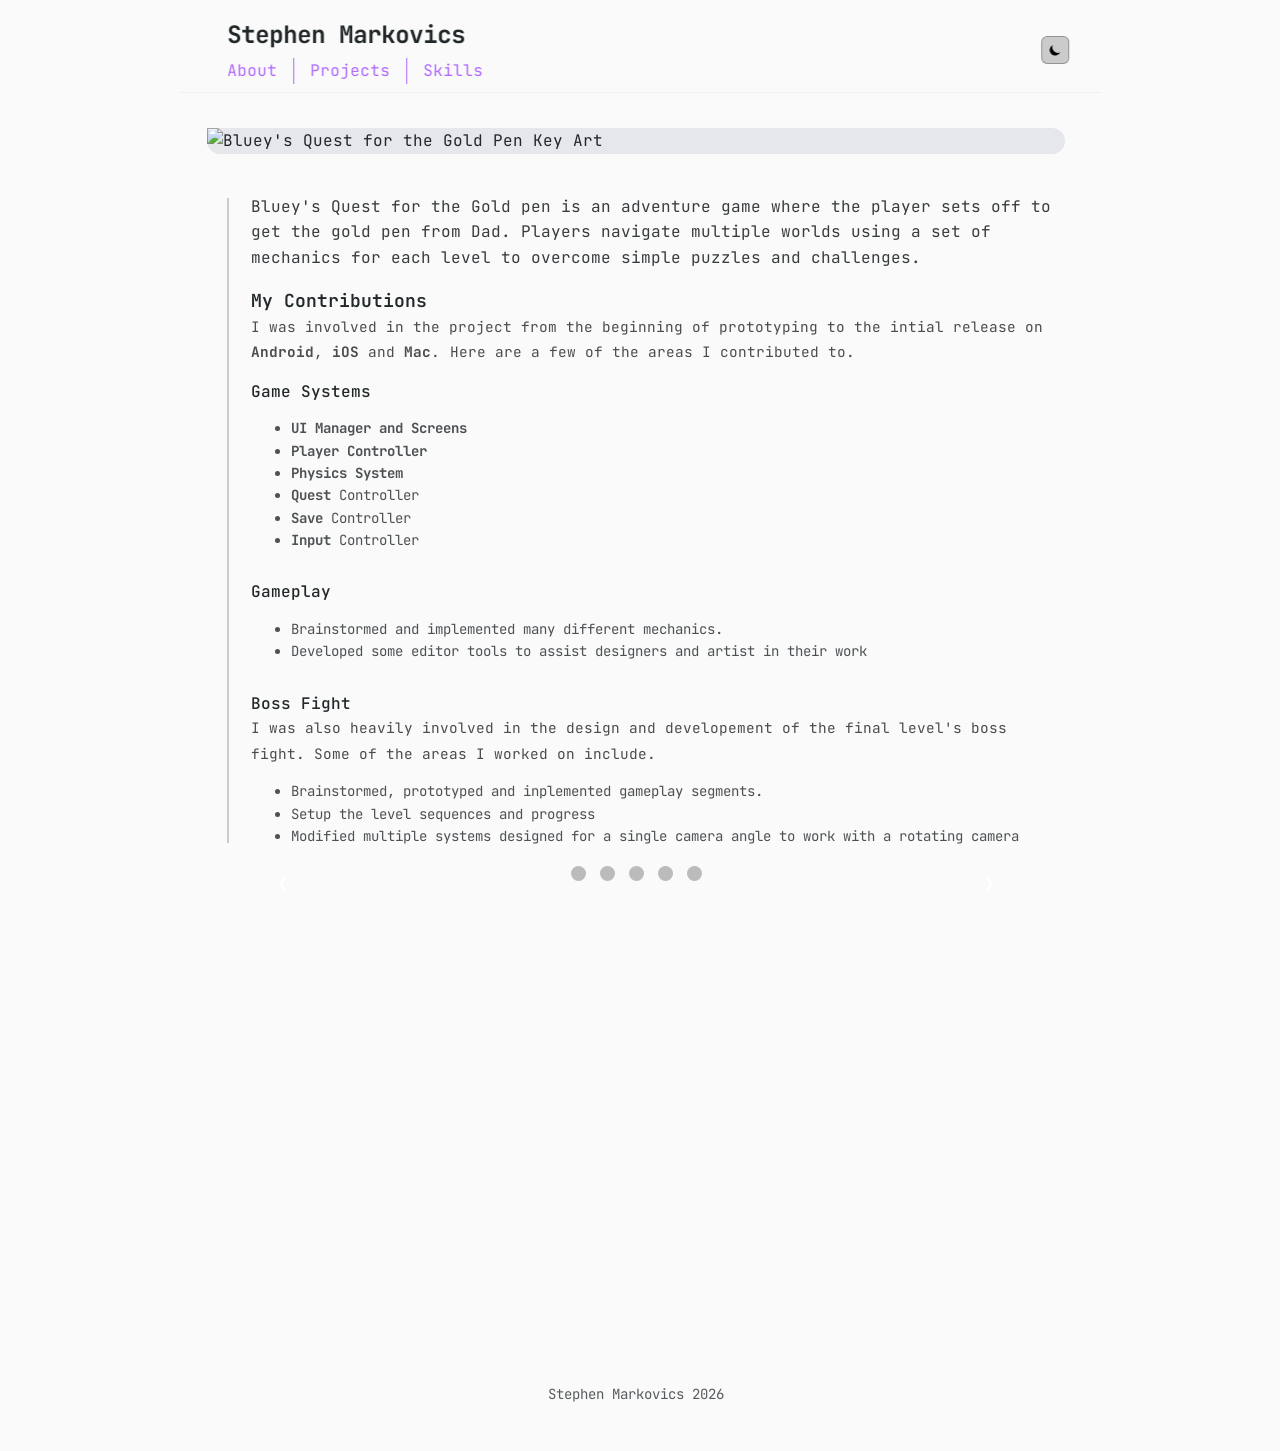
==== docs/BlueysQuest.html @ 3f231696 "Fixing issue with not loading assets." ====
<!DOCTYPE html>
<html lang="en" class="scroll-smooth">
   <head>
      <meta charset="UTF-8">
      <meta name="viewport" content="width=device-width, initial-scale=1.0">
      <title>Stephen Markovics - Portfolio</title>
      <meta name="description" content="Unity Gameplay Programmer">
      <!--<link rel="icon" type="image/x-icon" href="assets/favicon.ico"> -->
      <link rel="stylesheet" href="styles.css">
      <link href="https://fonts.googleapis.com/css2?family=JetBrains+Mono:wght@300;400;500;600;700&display=swap" rel="stylesheet">
      <script>
         (function() {
             try {
                 var saved = localStorage.getItem('theme');
                 var theme = saved === 'dark' || saved === 'light' ? saved : 'light';
                 document.documentElement.setAttribute('data-theme', theme);
             } catch (e) {
                 document.documentElement.setAttribute('data-theme', 'light');
             }
         })();
      </script>
   </head>
   <body class="bg-global-bg text-global-text antialiased">
      <!-- Fixed Header -->
      <header id="main-header" class="group">
         <div class="header-grid">
            <!-- Title -->
            <div class="header-title">
               <span class="text-xl font-bold sm:text-2xl">Stephen Markovics</span>
            </div>
            <!-- Desktop Navigation -->
            <nav class="mobile-nav-menu header-nav sm:flex sm:flex-row sm:items-center" id="navigation-menu">
               <a href="/#about">About</a>
               <a href="/#projects">Projects</a>
               <a href="/#skills">Skills</a>
            </nav>
            <!-- Controls -->
            <div class="header-controls flex items-center gap-3">
               <!-- Theme Toggle -->
               <button id="theme-toggle" class="flex h-7 w-7 items-center justify-center rounded-md border border-accent-2/20 bg-accent-2/10 p-1 transition-colors hover:bg-accent-2/20" aria-label="Switch to dark theme">
                  <svg class="sun-icon h-4 w-4" fill="currentColor" viewBox="0 0 20 20">
                     <path fill-rule="evenodd" d="M10 2a1 1 0 011 1v1a1 1 0 11-2 0V3a1 1 0 011-1zm4 8a4 4 0 11-8 0 4 4 0 018 0zm-.464 4.95l.707.707a1 1 0 001.414-1.414l-.707-.707a1 1 0 00-1.414 1.414zm2.12-10.607a1 1 0 010 1.414l-.706.707a1 1 0 11-1.414-1.414l.707-.707a1 1 0 011.414 0zM17 11a1 1 0 100-2h-1a1 1 0 100 2h1zm-7 4a1 1 0 011 1v1a1 1 0 11-2 0v-1a1 1 0 011-1zM5.05 6.464A1 1 0 106.465 5.05l-.708-.707a1 1 0 00-1.414 1.414l.707.707zm1.414 8.486l-.707.707a1 1 0 01-1.414-1.414l.707-.707a1 1 0 011.414 1.414zM4 11a1 1 0 100-2H3a1 1 0 000 2h1z" clip-rule="evenodd"></path>
                  </svg>
                  <svg class="moon-icon h-4 w-4" fill="currentColor" viewBox="0 0 20 20">
                     <path d="M17.293 13.293A8 8 0 016.707 2.707a8.001 8.001 0 1010.586 10.586z"></path>
                  </svg>
               </button>
               <!-- Mobile Menu Toggle -->
               <button id="toggle-navigation-menu" class="flex h-7 w-7 items-center justify-center rounded-md border border-accent-2/20 bg-accent-2/10 p-1 transition-colors hover:bg-accent-2/20 sm:hidden" aria-expanded="false" aria-label="Toggle navigation menu">
                  <svg class="h-4 w-4" fill="none" stroke="currentColor" viewBox="0 0 24 24">
                     <path stroke-linecap="round" stroke-linejoin="round" stroke-width="2" d="M4 6h16M4 12h16M4 18h16"></path>
                  </svg>
                  <svg class="h-4 w-4" fill="none" stroke="currentColor" viewBox="0 0 24 24">
                     <path stroke-linecap="round" stroke-linejoin="round" stroke-width="2" d="M6 18L18 6M6 6l12 12"></path>
                  </svg>
               </button>
            </div>
         </div>
      </header>
      <!-- Main Content -->
      <main class="mx-auto max-w-3xl px-4 sm:px-8">
         <div class="projects-backgroundimage">
            <img src="/assets/BlueyKeyArtFull.png" alt="Bluey's Quest for the Gold Pen Key Art">
         </div>
         <div class="timeline">
            <div class="timeline-item">
               <div class="timeline-header">
                  <span class="timeline-role">Bluey's Quest for the Gold pen is an adventure game where the player sets off to get the gold pen from Dad.
                  Players navigate multiple worlds using a set of mechanics for each level to overcome simple puzzles and challenges.</span>
               </div>
               <div>
                  <span>
                     <h3 class="projects-title">My Contributions</h3>
                  </span>
               </div>
               <div>
                  <span class="timeline-meta">I was involved in the project from the beginning of prototyping to the intial release on <b>Android</b>, <b>iOS</b> and <b>Mac</b>.</span>
                  <span class="timeline-meta">Here are a few of the areas I contributed to.</span>
               </div>
               <div><span>
                  </span>
               </div>
               <h3 class="projects-subtitle">
                  Game Systems
               </h3>
               <div class="projects-description">
                  <ul>
                     <li><b>UI Manager and Screens</b></li>
                     <li><b>Player Controller</b></li>
                     <li><b>Physics System</b></li>
                     <li><b>Quest</b> Controller</li>
                     <li><b>Save</b> Controller</li>
                     <li><b>Input</b> Controller</li>
                  </ul>
               </div>
               <h3 class="projects-subtitle">
                  Gameplay
               </h3>
               <div class="projects-description">
                  <ul>
                     <li>Brainstormed and implemented many different mechanics.</li>
                     <li>Developed some editor tools to assist designers and artist in their work</li>
                  </ul>
               </div>
               <h3 class="projects-subtitle">Boss Fight</h3>
               <div>
                  <span class="timeline-meta">I was also heavily involved in the design and developement of the final level's boss fight. Some of the areas I worked on include.</span>
                  <div class="projects-description">
                     <ul>
                        <li>Brainstormed, prototyped and inplemented gameplay segments.</li>
                        <li>Setup the level sequences and progress</li>
                        <li>Modified multiple systems designed for a single camera angle to work with a rotating camera</li>
                     </ul>
                  </div>
               </div>
            </div>
         </div>
         <!-- Slideshow container -->
         <div class="slideshow-container">
            <!-- Full-width images with number and caption text -->
            <div class="mySlides fade">
               <img src="/assets/BlueyGameplay1.PNG" style="width:100%">
            </div>
            <div class="mySlides fade">
               <img src="/assets/BlueyGameplay2.PNG" style="width:100%">
            </div>
            <div class="mySlides fade">
               <img src="/assets/BlueyGameplay3.PNG" style="width:100%">
            </div>
            <div class="mySlides fade">
               <img src="/assets/BlueyGameplay4.PNG" style="width:100%">
            </div>
            <div class="mySlides fade">
               <img src="/assets/BlueyGameplay5.PNG" style="width:100%">
            </div>
            <!-- Next and previous buttons -->
            <a class="prev" onclick="plusSlides(-1)">&#10094;</a>
            <a class="next" onclick="plusSlides(1)">&#10095;</a>
            <div style="text-align:center">
               <span class="dot" onclick="currentSlide(1)"></span>
               <span class="dot" onclick="currentSlide(2)"></span>
               <span class="dot" onclick="currentSlide(3)"></span>
               <span class="dot" onclick="currentSlide(4)"></span>
               <span class="dot" onclick="currentSlide(5)"></span>
            </div>
         </div>
         <div class="projects-video">
            <iframe width="750" height="500" src="https://www.youtube.com/embed/oKU8x4jIFO8" title="Bluey&#39;s Quest for the Gold Pen - Official Launch Trailer" frameborder="0" allow="accelerometer; autoplay; clipboard-write; encrypted-media; gyroscope; picture-in-picture; web-share" referrerpolicy="strict-origin-when-cross-origin" allowfullscreen></iframe>
         </div>
      </main>
      <!-- Footer -->
      <div class="mx-auto max-w-3xl px-4 sm:px-8 py-8 text-center text-sm opacity-75">
         <p>Stephen Markovics 2026</p>
      </div>
      <script src="/script.js"></script>
   </body>
</html>
---- docs/styles.css ----
/* Reset and base styles */
* {
    box-sizing: border-box;
}

html {
    color-scheme: light dark;
    scrollbar-gutter: stable;
    scroll-behavior: smooth;
}

/* CSS Custom Properties for theming */
:root {
    /* Light theme colors (inspired by astro-theme-cactus) */
    --color-global-bg: oklch(98.48% 0 0);
    --color-global-text: oklch(26.99% 0.0096 235.05);
    --color-link: oklch(55.44% 0.0431 185.69);
    --color-accent: #af67ff;
    --color-accent-2: oklch(18.15% 0 0);
    --color-quote: #af67ff;
    --color-border: #e5e7eb;
    --color-card-bg: rgba(255, 255, 255, 0.8);
    --color-shadow: rgba(0, 0, 0, 0.1);
}

/* Dark theme colors */
[data-theme="dark"] {
    --color-global-bg: oklch(23.64% 0.0045 248);
    --color-global-text: oklch(83.54% 0 264);
    --color-link: oklch(70.44% 0.1133 349);
    --color-accent: #5ff26b;
    --color-accent-2: oklch(94.66% 0 0);
    --color-quote: oklch(94.8% 0.106 136.49);
    --color-border: #374151;
    --color-card-bg: rgba(31, 41, 55, 0.8);
    --color-shadow: rgba(0, 0, 0, 0.3);
}

/* Base typography */
body {
    font-family: 'JetBrains Mono', 'Courier New', monospace;
    line-height: 1.6;
    margin: 0;
    padding: 0;
    background-color: var(--color-global-bg);
    color: var(--color-global-text);
    transition: opacity 0.2s ease;
    padding-top: 8rem; /* Increased to account for fixed header */
}

/* Responsive body padding */
@media (max-width: 640px) {
    body {
        padding-top: 5rem; /* Reduced padding on mobile */
    }
}

/* Utility classes matching astro-theme-cactus */
.bg-global-bg { background-color: var(--color-global-bg); }
.text-global-text { color: var(--color-global-text); }
.text-accent { color: var(--color-accent); }
.text-accent-2 { color: var(--color-accent-2); }

.mx-auto { margin-left: auto; margin-right: auto; }
.flex { display: flex; }
.flex-col { flex-direction: column; }
.flex-1 { flex: 1; }
.items-center { align-items: center; }
.justify-center { justify-content: center; }
.min-h-screen { min-height: 100vh; }
.max-w-3xl { max-width: 57.6rem; }
.px-4 { padding-left: 1rem; padding-right: 1rem; }
.px-8 { padding-left: 2rem; padding-right: 2rem; }
.pt-16 { padding-top: 4rem; }
.py-4 { padding-top: 1rem; padding-bottom: 1rem; }
.py-8 { padding-top: 2rem; padding-bottom: 2rem; }
.mb-8 { margin-bottom: 2rem; }
.mb-16 { margin-bottom: 4rem; }
.mb-28 { margin-bottom: 7rem; }
.me-3 { margin-inline-end: 0.75rem; }
.me-4 { margin-inline-end: 1rem; }
.ms-auto { margin-inline-start: auto; }
.mt-auto { margin-top: auto; }
.h-4 { height: 1rem; }
.w-4 { width: 1rem; }
.h-7 { height: 1.75rem; }
.w-7 { width: 1.75rem; }
.h-10 { height: 2.5rem; }
.w-6 { width: 1.5rem; }
.text-sm { font-size: 0.875rem; }
.text-xl { font-size: 1.25rem; }
.text-2xl { font-size: 1.5rem; }
.font-normal { font-weight: 400; }
.font-bold { font-weight: 700; }
.font-mono { font-family: 'JetBrains Mono', 'Courier New', monospace; }
.antialiased { -webkit-font-smoothing: antialiased; -moz-osx-font-smoothing: grayscale; }
.scroll-smooth { scroll-behavior: smooth; }
.relative { position: relative; }
.absolute { position: absolute; }
.hidden { display: none; }
.rounded-md { border-radius: 0.375rem; }
.shadow { box-shadow: 0 1px 3px 0 var(--color-shadow), 0 1px 2px -1px var(--color-shadow); }
.backdrop-blur-sm { backdrop-filter: blur(4px); }
.underline { text-decoration: underline; }
.underline-offset-2 { text-underline-offset: 2px; }
.grayscale { filter: grayscale(100%); }
.opacity-75 { opacity: 0.75; }
.text-center { text-align: center; }
.text-xs { font-size: 0.75rem; }

/* Responsive utilities */
@media (min-width: 640px) {
    .sm\:px-8 { padding-left: 2rem; padding-right: 2rem; }
    .sm\:flex { display: flex; }
    .sm\:flex-row { flex-direction: row; }
    .sm\:flex-col { flex-direction: column; }
    .sm\:items-center { align-items: center; }
    .sm\:invisible { visibility: hidden; }
    .sm\:hidden { display: none; }
    .sm\:static { position: static; }
    .sm\:relative { position: relative; }
    .sm\:absolute { position: absolute; }
    .sm\:z-auto { z-index: auto; }
    .sm\:mt-1 { margin-top: 0.25rem; }
    .sm\:me-0 { margin-inline-end: 0; }
    .sm\:py-0 { padding-top: 0; padding-bottom: 0; }
    .sm\:h-20 { height: 5rem; }
    .sm\:w-12 { width: 3rem; }
    .sm\:text-2xl { font-size: 1.5rem; }
    .sm\:ps-18 { padding-inline-start: 4.5rem; }
    .sm\:-ms-4 { margin-inline-start: -1rem; }
    .sm\:divide-accent > :not([hidden]) ~ :not([hidden]) { 
        border-inline-start-width: 1px; 
        border-color: var(--color-accent); 
    }
    .sm\:rounded-none { border-radius: 0; }
    .sm\:bg-transparent { background-color: transparent; }
    .sm\:shadow-none { box-shadow: none; }
    .sm\:backdrop-blur-none { backdrop-filter: none; }
}

/* Screen reader only */
.sr-only {
    position: absolute;
    width: 1px;
    height: 1px;
    padding: 0;
    margin: -1px;
    overflow: hidden;
    clip: rect(0, 0, 0, 0);
    white-space: nowrap;
    border-width: 0;
}

.focus\:not-sr-only:focus {
    position: static;
    width: auto;
    height: auto;
    padding: 0;
    margin: 0;
    overflow: visible;
    clip: auto;
    white-space: normal;
}

/* Custom component styles */
.title {
    color: var(--color-accent-2);
    font-size: 1.5rem;
    font-weight: 600;
    margin-bottom: 2rem;
}

.cactus-link {
    color: var(--color-link);
    text-decoration: underline;
    text-underline-offset: 2px;
    transition: opacity 0.2s ease;
}

.cactus-link:hover {
    text-decoration-thickness: 2px;
}

/* Hover color for individual 'b'/'B' letters */
.hover-b {
    transition: color 0.15s ease;
}
.hover-b:hover {
    color: #ffd400; /* yellow */
}

/* Flying bee emoji created on clicking a 'b' */
.flying-bee {
    position: fixed;
    z-index: 9999;
    pointer-events: none;
    font-size: 1.2em;
    line-height: 1;
    will-change: transform, opacity;
    animation: bee-fly 3s cubic-bezier(0.25, 0.46, 0.45, 0.94) forwards;
}

@keyframes bee-fly {
    0% {
        transform: translate(0, 0) rotate(0deg);
        opacity: 1;
    }
    20% {
        transform: translate(calc(var(--dx) * 0.2), calc(var(--dy) * 0.2)) rotate(90deg);
    }
    40% {
        transform: translate(calc(var(--dx) * 0.4 + 6px), calc(var(--dy) * 0.4 - 4px)) rotate(180deg);
    }
    60% {
        transform: translate(calc(var(--dx) * 0.6 - 4px), calc(var(--dy) * 0.6 + 6px)) rotate(270deg);
    }
    80% {
        transform: translate(calc(var(--dx) * 0.8 + 3px), calc(var(--dy) * 0.8 - 3px)) rotate(360deg);
    }
    100% {
        transform: translate(var(--dx), var(--dy)) rotate(450deg);
        opacity: 0;
    }
}

@media (prefers-reduced-motion: reduce) {
    .flying-bee {
        animation: bee-fade 250ms ease-out forwards;
    }
    @keyframes bee-fade {
        to { opacity: 0; }
    }
}

/* Header styles */
#main-header {
    position: fixed;
    top: 0;
    left: 50%;
    transform: translateX(-50%);
    max-width: 57.6rem; /* Same as max-w-3xl */
    width: 100%;
    background-color: color-mix(in srgb, var(--color-global-bg) 95%, transparent);
    backdrop-filter: blur(12px);
    -webkit-backdrop-filter: blur(12px);
    border-bottom: 1px solid color-mix(in srgb, var(--color-border) 50%, transparent);
    z-index: 100;
    padding: 1rem 1rem 0.5rem 1rem; /* Match main content px-4 */
}



/* Header grid layout */
.header-grid {
    display: grid;
    grid-template-columns: auto 1fr minmax(0, auto);
    grid-template-rows: auto auto;
    grid-template-areas:
        "logo title controls"
        "logo nav controls";
    align-items: center;
    column-gap: 1rem;
}

.header-logo { grid-area: logo; align-self: center; }
.header-title { grid-area: title; align-self: center; }
.header-nav { grid-area: nav; align-self: center; }
.header-controls { 
    grid-area: controls; 
    justify-self: end; 
    max-width: 100%; 
    overflow: hidden;
    display: flex;
    align-items: center;
    gap: 0.75rem;
}

/* Nav links now centered with title - no additional margin needed */

@media (min-width: 640px) {
    #main-header {
        padding: 1rem 2rem 0.5rem 2rem; /* Match main content sm:px-8 */
    }
}

.group:hover .grayscale {
    filter: none;
}

/* Make logo clickable with cursor pointer and subtle hover effect */
#main-header a[href="#"] {
    cursor: pointer;
    transition: opacity 0.2s ease;
}

#main-header a[href="#"]:hover svg {
    transform: scale(1.05);
    transition: opacity 0.2s ease;
}

#main-header a[href="#"]:focus-visible {
    outline: 2px solid var(--color-accent);
    outline-offset: 4px;
    border-radius: 4px;
}

/* Navigation styles - Desktop */
.mobile-nav-menu {
    /* Desktop styles */
    display: flex;
    flex-direction: row;
    align-items: center;
    gap: 0;
    position: static;
    background: transparent;
    margin-top: 0.25rem;
    margin-left: -1rem;
}

.mobile-nav-menu > a {
    padding: 0 1rem;
    border-left: 1px solid var(--color-accent);
    color: var(--color-accent);
    text-decoration: none;
    transition: opacity 0.2s ease;
}

.mobile-nav-menu > a:first-child {
    border-left: none;
}

.mobile-nav-menu > a:hover {
    text-decoration: underline;
    text-underline-offset: 2px;
}

/* Mobile navigation - completely override everything */
@media (max-width: 640px) {
    .mobile-nav-menu {
        position: fixed !important;
        top: 0 !important;
        left: 0 !important;
        right: 0 !important;
        bottom: 0 !important;
        width: 100vw !important;
        height: 100vh !important;
        background-color: color-mix(in srgb, var(--color-global-bg) 98%, transparent) !important;
        backdrop-filter: blur(20px) !important;
        -webkit-backdrop-filter: blur(20px) !important;
        z-index: 150 !important;
        display: none !important;
        flex-direction: column !important;
        justify-content: center !important;
        align-items: center !important;
        gap: 2rem !important;
        padding: 2rem !important;
        border: none !important;
        border-radius: 0 !important;
        box-shadow: none !important;
        margin: 0 !important;
        transform: none !important;
        inset: 0 !important;
    }
    
    .mobile-nav-menu > a {
        font-size: 1.5rem !important;
        padding: 1rem 2rem !important;
        border-radius: 0.5rem !important;
        transition: opacity 0.2s ease !important;
        text-align: center !important;
        min-width: 200px !important;
        background-color: color-mix(in srgb, var(--color-accent) 10%, transparent) !important;
        border: 1px solid var(--color-accent) !important;
        color: var(--color-accent) !important;
        text-decoration: none !important;
        display: block !important;
        margin: 0 !important;
    }
    
    .mobile-nav-menu > a:hover {
        background-color: var(--color-accent) !important;
        color: var(--color-global-bg) !important;
        transform: translateY(-2px) !important;
        box-shadow: 0 4px 12px color-mix(in srgb, var(--color-accent) 30%, transparent) !important;
        text-decoration: none !important;
    }
}

/* Show mobile menu when menu-open class is present */
.group.menu-open .mobile-nav-menu {
    display: flex !important;
    z-index: 150 !important;
}

/* Mobile menu button improvements */
#toggle-navigation-menu {
    z-index: 200; /* Highest z-index to stay above menu */
    position: relative;
    background-color: color-mix(in srgb, var(--color-accent-2) 10%, transparent);
    border-radius: 0.375rem;
    border: 1px solid color-mix(in srgb, var(--color-accent-2) 20%, transparent);
    transition: opacity 0.2s ease;
}

#toggle-navigation-menu:hover {
    background-color: color-mix(in srgb, var(--color-accent-2) 20%, transparent);
    transform: scale(1.05);
}

/* Hamburger icon sizing and toggling */
#toggle-navigation-menu svg {
    width: 24px;
    height: 24px;
    transition: opacity 0.2s ease;
}

#toggle-navigation-menu[aria-expanded="false"] svg:first-of-type { display: block; opacity: 1; }
#toggle-navigation-menu[aria-expanded="false"] svg:last-of-type  { display: none;  opacity: 0; }

#toggle-navigation-menu[aria-expanded="true"]  svg:first-of-type { display: none;  opacity: 0; }
#toggle-navigation-menu[aria-expanded="true"]  svg:last-of-type  { display: block; opacity: 1; }

/* Theme toggle styles */
#theme-toggle {
    background-color: color-mix(in srgb, var(--color-accent-2) 20%, transparent);
    border: 1px solid color-mix(in srgb, var(--color-accent-2) 30%, transparent);
    transition: opacity 0.2s ease;
    z-index: 50;
    position: relative;
}

#theme-toggle:hover {
    background-color: color-mix(in srgb, var(--color-accent-2) 30%, transparent);
    transform: scale(1.05);
}

/* Theme icon visibility */
[data-theme="dark"] .sun-icon {
    display: block;
}

[data-theme="dark"] .moon-icon {
    display: none;
}

[data-theme="light"] .sun-icon {
    display: none;
}

[data-theme="light"] .moon-icon {
    display: block;
}

:root .sun-icon {
    display: none;
}

:root .moon-icon {
    display: block;
}

/* Prose styles (typography) */
.prose {
    color: var(--color-global-text);
    max-width: none; /* Allow prose to use full container width */
}

.prose h1, .prose h2, .prose h3, .prose h4, .prose h5, .prose h6 {
    color: var(--color-accent-2);
    font-weight: 600;
    line-height: 1.25;
    margin-top: 2rem;
    margin-bottom: 1rem;
}

.prose h1 { font-size: 2.25rem; }
.prose h2 { font-size: 1.875rem; }
.prose h3 { font-size: 1.5rem; }
.prose h4 { font-size: 1.25rem; }

.prose p {
    margin-bottom: 1.25rem;
}

.prose ul, .prose ol {
    margin-bottom: 1.25rem;
    padding-left: 1.625rem;
}

.prose li {
    margin-bottom: 0.5rem;
}

.prose a {
    color: var(--color-link);
    text-decoration: underline;
    text-underline-offset: 2px;
}

.prose a:hover {
    text-decoration-thickness: 2px;
}

/* About section layout */
.about-header {
    display: flex;
    align-items: center;
    gap: 1.25rem;
    flex-wrap: nowrap;
    margin-top: 0.25rem;
    margin-bottom: 1rem;
}

.about-avatar {
    width: 120px;
    height: 120px;
    border-radius: 9999px;
    object-fit: cover;
    flex-shrink: 0;
    border: 2px solid var(--color-border);
    box-shadow: 0 2px 10px color-mix(in srgb, var(--color-shadow) 50%, transparent);
    background-color: var(--color-border);
}

.about-header-content {
    display: flex;
    flex-direction: column;
    gap: 0.25rem;
}

/* Reduce default heading top margin inside about header to better center with avatar */
.about-header .title {
    margin-top: 0;
    margin-bottom: 0.5rem;
}

@media (max-width: 640px) {
    .about-header {
        flex-direction: column;
        align-items: center;
        text-align: center;
    }
    .about-avatar {
        width: 88px;
        height: 88px;
        margin-top: 1.5rem; /* Add padding above the avatar on mobile */
    }
    .about-header-content {
        align-items: center;
    }
}

.prose strong {
    color: var(--color-accent-2);
    font-weight: 600;
}

.prose code {
    background-color: color-mix(in srgb, var(--color-accent-2) 10%, transparent);
    border: 1px dotted #666;
    border-radius: 2px;
    padding: 0.125rem 0.25rem;
    font-size: 0.875rem;
}

.prose blockquote {
    border-left: 4px solid var(--color-accent);
    padding-left: 1rem;
    margin-left: 0;
    font-style: italic;
    color: var(--color-quote);
}

/* Project grid */
.project-grid {
    display: grid;
    gap: 2rem;
    margin-top: 2rem;
}

@media (min-width: 768px) {
    .project-grid {
        grid-template-columns: repeat(auto-fit, minmax(300px, 1fr));
    }
}

.project-card {
    background-color: var(--color-card-bg);
    border: 1px solid var(--color-border);
    border-radius: 0.5rem;
    padding: 1.5rem;
    backdrop-filter: blur(8px);
    transition: opacity 0.2s ease;
}

.project-card:hover {
    transform: translateY(-2px);
    box-shadow: 0 4px 12px var(--color-shadow);
}

.project-card h3 {
    margin-top: 0;
    margin-bottom: 1rem;
    color: var(--color-accent-2);
}

.project-card p {
    margin-bottom: 1.5rem;
    color: var(--color-global-text);
}

.project-links {
    display: flex;
    gap: 1rem;
}

.project-links a {
    padding: 0.5rem 1rem;
    border: 1px solid var(--color-accent);
    border-radius: 0.25rem;
    text-decoration: none;
    transition: opacity 0.2s ease;
}

.project-links a:hover {
    background-color: var(--color-accent);
    color: var(--color-global-bg);
}

/* Contact links */
.contact-links {
    display: flex;
    flex-wrap: wrap;
    gap: 1rem;
    margin-top: 2rem;
}

.contact-links a {
    display: inline-flex;
    align-items: center;
    padding: 0.75rem 1.5rem;
    background-color: var(--color-card-bg);
    border: 1px solid var(--color-border);
    border-radius: 0.5rem;
    text-decoration: none;
    transition: opacity 0.2s ease;
}

.contact-links a:hover {
    background-color: var(--color-accent);
    color: var(--color-global-bg);
    transform: translateY(-1px);
}

/* Smooth transitions */
* {
    transition: opacity 0.2s ease;
}

/* Focus styles for accessibility: only show on keyboard navigation */
a:focus,
button:focus {
    outline: none;
}
a:focus-visible,
button:focus-visible {
    outline: 2px solid var(--color-accent);
    outline-offset: 2px;
}

/* Scroll margin for anchor links */
:target {
    scroll-margin-top: 8rem; /* Increased to account for fixed header */
}

@media (max-width: 640px) {
    :target {
        scroll-margin-top: 5rem; /* Reduced for mobile */
    }
}

/* Responsive typography */
@media (max-width: 640px) {
    .title {
        font-size: 1.25rem;
    }
    
    .prose h1 { font-size: 1.875rem; }
    .prose h2 { font-size: 1.5rem; }
    .prose h3 { font-size: 1.25rem; }
    
    .contact-links {
        flex-direction: column;
    }
    
    .project-links {
        flex-direction: column;
    }
    
    /* Mobile header adjustments */
    #main-header {
        /* Keep fixed position on mobile - removed position: relative override */
        z-index: 100; /* Ensure proper z-index on mobile */
    }
    
    /* Prevent body scroll when menu is open */
    body.menu-open {
        overflow: hidden;
        height: 100vh;
    }
    
    /* Logo and title spacing on mobile */
    #main-header .text-xl {
        font-size: 1.125rem;
    }
    
    /* Mobile menu animation */
    .mobile-nav-menu {
        animation: fadeInScale 0.3s cubic-bezier(0.4, 0, 0.2, 1);
    }
    
    .group.menu-open .mobile-nav-menu {
        animation: fadeInScale 0.3s cubic-bezier(0.4, 0, 0.2, 1);
    }
}

/* Menu animation keyframes */
@keyframes fadeInScale {
    0% {
        opacity: 0;
        transform: scale(0.95);
    }
    100% {
        opacity: 1;
        transform: scale(1);
    }
}

/* Touch-friendly improvements */
@media (max-width: 640px) {
    /* Collapse grid to a simple row on mobile; keep existing overlay menu */
    .header-grid {
        display: flex;
        align-items: center;
        justify-content: space-between;
        gap: 0.75rem;
        flex-wrap: nowrap;
    }

    .header-title { display: flex; align-items: center; flex: 1; min-width: 0; }
    .header-nav { display: none; }

    /* Adjust controls spacing on mobile */
    .header-controls {
        gap: 0.5rem;
        white-space: nowrap;
    }

    /* Add spacing after logo on mobile */
    .header-logo { margin-right: 0.5rem; }

    /* Enlarge hamburger icon visuals on mobile */
    #toggle-navigation-menu svg {
        width: 24px;
        height: 24px;
    }

    /* Larger touch targets */
    #theme-toggle,
    #toggle-navigation-menu {
        min-width: 44px;
        min-height: 44px;
        padding: 0.5rem;
    }
    
    /* Better touch feedback */
    #toggle-navigation-menu:active,
    #theme-toggle:active {
        transform: scale(0.95);
    }
    
    /* Improved header spacing on mobile */
    #main-header {
        /* Keep fixed positioning - only adjust padding */
        padding-bottom: 1rem;
        /* Remove margin-bottom since fixed headers don't need margin */
    }

    /* Reduce first section top padding to avoid excessive gap under fixed header */
    #about {
        padding-top: 1rem !important;
    }
    
    /* Better logo visibility and size */
    #main-header svg {
        filter: drop-shadow(0 2px 4px rgba(0, 0, 0, 0.1));
        height: 4rem !important; /* Increase from 3.5rem to 4rem */
        width: 2.4rem !important;  /* Increase from 2.1rem to 2.4rem, maintaining aspect ratio */
    }
}

/* Prevent text selection on interactive elements */
#toggle-navigation-menu,
#theme-toggle {
    -webkit-user-select: none;
    -moz-user-select: none;
    user-select: none;
    -webkit-tap-highlight-color: transparent;
}

/* Smooth transitions for better UX */
.mobile-nav-menu a {
    transition: opacity 0.2s ease;
}

/* Active navigation link styling */
@media (max-width: 640px) {
    .mobile-nav-menu a.active {
        background-color: var(--color-accent) !important;
        color: var(--color-global-bg) !important;
        border-color: var(--color-accent) !important;
        transform: translateY(-2px) !important;
        box-shadow: 0 4px 12px color-mix(in srgb, var(--color-accent) 30%, transparent) !important;
    }
}

@media (min-width: 640px) {
    .mobile-nav-menu a.active {
        background-color: transparent !important;
        color: var(--color-accent) !important;
        text-decoration: underline !important;
        text-underline-offset: 4px !important;
        /* Keep vertical dividers visible even when active */
        border-left: 1px solid var(--color-accent) !important;
    }
    .mobile-nav-menu a.active:first-child {
        border-left: none !important;
    }
}

/* Animation for theme transitions */
html {
    transition: opacity 0.2s ease;
}

/* Loading spinner */
.loading-spinner {
    display: flex;
    align-items: center;
    justify-content: center;
    padding: 2rem;
    color: var(--color-accent);
    font-style: italic;
}

.loading-spinner::after {
    content: '';
    width: 20px;
    height: 20px;
    margin-left: 10px;
    border: 2px solid var(--color-accent);
    border-top: 2px solid transparent;
    border-radius: 50%;
    animation: spin 1s linear infinite;
}

@keyframes spin {
    0% { transform: rotate(0deg); }
    100% { transform: rotate(360deg); }
}

/* Error message styling */
.error-message {
    padding: 1rem;
    background-color: color-mix(in srgb, #ef4444 10%, transparent);
    border: 1px solid #ef4444;
    border-radius: 0.5rem;
    color: #ef4444;
    text-align: center;
}

/* Custom scrollbar */
::-webkit-scrollbar {
    width: 8px;
}

::-webkit-scrollbar-track {
    background: var(--color-global-bg);
}

::-webkit-scrollbar-thumb {
    background: var(--color-accent);
    border-radius: 4px;
}

::-webkit-scrollbar-thumb:hover {
    background: var(--color-accent-2);
}

/* Publication card styles */
.publication-card {
    display: flex;
    background-color: var(--color-card-bg);
    border: 1px solid var(--color-border);
    border-radius: 0.75rem;
    padding: 1.5rem;
    margin-bottom: 2rem;
    backdrop-filter: blur(8px);
    transition: opacity 0.2s ease;
    gap: 1.5rem;
}

.publication-card:hover {
    transform: translateY(-2px);
    box-shadow: 0 8px 25px var(--color-shadow);
}

.publication-image {
    flex-shrink: 0;
    width: 120px;
    height: 90px;
    border-radius: 0.5rem;
    overflow: hidden;
    background-color: var(--color-border);
}

.publication-image img {
    width: 100%;
    height: 100%;
    object-fit: cover;
}

.publication-content {
    flex: 1;
    display: flex;
    flex-direction: column;
    gap: 0.75rem;
}

.publication-title {
    margin: 0 !important;
    font-size: 1.125rem;
    font-weight: 600;
    line-height: 1.4;
}

/* Override prose heading margins for publication titles */
.prose .publication-title {
    margin-top: 0 !important;
    margin-bottom: 0.5rem;
}

.publication-link {
    color: var(--color-accent-2);
    text-decoration: none;
    transition: opacity 0.2s ease;
}

.publication-link:hover {
    color: var(--color-accent);
    text-decoration: underline;
}

.publication-venue {
    font-size: 0.875rem;
    color: var(--color-accent);
    font-weight: 500;
    background-color: color-mix(in srgb, var(--color-accent) 10%, transparent);
    padding: 0.25rem 0.5rem;
    border-radius: 0.25rem;
    display: inline-block;
    width: fit-content;
}

.projects-description {
    font-size: 0.875rem;
    color: var(--color-global-text);
    opacity: 0.8;
}

.projects-title {
    margin: 0 !important;
    font-size: 1.125rem;
    font-weight: 600;
    line-height: 1.4;
    padding-top: 1em;
}

.projects-subtitle {
    margin: 0 !important;
    font-size: 1.0rem;
    font-weight: 500;
    line-height: 1.4;
    padding-top: 1em;
}

.projects-desc {
    margin-bottom: 0.1rem;
}

.projects-backgroundimage {
    display: flex;
    width: 100%;
    height: 10%;
    flex-shrink: 1;
    border-radius: 2rem;
    background-color: var(--color-border);
    object-fit:fill;
}

.projects-backgroundimage img {
    width: 100%;
    height: 100%;
    object-fit: cover;
}

.projects-video {
    justify-content: center;
    text-align: center;
    align-items: center;
    display: flex;
    width:600px;
    height: 400px;
    flex-shrink: 1;
    margin-left: 15%;
}

.projects-video iframe {
    width: 100%;
    height: 100%;
    object-fit: cover; 
}

/* */
/* Slideshow container */
.slideshow-container {
  max-width: 750px;
  position: relative;
  margin: auto;
  margin-bottom: 3em;
}

/* Hide the images by default */
.mySlides {
  display: none;
}

/* Next & previous buttons */
.prev, .next {
  cursor: pointer;
  position: absolute;
  top: 50%;
  width: auto;
  margin-top: -22px;
  padding: 16px;
  color: white;
  font-weight: bold;
  font-size: 18px;
  transition: 0.6s ease;
  border-radius: 0 3px 3px 0;
  user-select: none;
}

/* Position the "next button" to the right */
.next {
  right: 0;
  border-radius: 3px 0 0 3px;
}

/* On hover, add a black background color with a little bit see-through */
.prev:hover, .next:hover {
  background-color: rgba(0,0,0,0.8);
}

/* Caption text */
.text {
  color: #f2f2f2;
  font-size: 15px;
  padding: 8px 12px;
  position: absolute;
  bottom: 8px;
  width: 100%;
  text-align: center;
}

/* Number text (1/3 etc) */
.numbertext {
  color: #f2f2f2;
  font-size: 12px;
  padding: 8px 12px;
  position: absolute;
  top: 0;
}

/* The dots/bullets/indicators */
.dot {
  cursor: pointer;
  height: 15px;
  width: 15px;
  margin: 0 2px;
  background-color: #bbb;
  border-radius: 50%;
  display: inline-block;
  transition: background-color 0.5s ease;
}

.active, .dot:hover {
  background-color: #717171;
}

/* Fading animation */
.fade {
  animation-name: fade;
  animation-duration: 1s;
}

@keyframes fade {
  from {opacity: .4}
  to {opacity: 1}
}

.name-link {
    grid-area: title;
    align-self: center;
    text-decoration: none;
}

.publication-year {
    font-size: 0.875rem;
    color: var(--color-global-text);
    opacity: 0.6;
    font-style: italic;
}

.publication-description {
    font-size: 0.875rem;
    line-height: 1.5;
    color: var(--color-global-text);
    opacity: 0.9;
}

.publication-tags {
    display: flex;
    flex-wrap: wrap;
    gap: 0.5rem;
    margin-top: 0.5rem;
}

.tag {
    font-size: 0.75rem;
    font-weight: 600;
    text-transform: uppercase;
    letter-spacing: 0.025em;
    padding: 0.25rem 0.5rem;
    border-radius: 0.25rem;
    border: 1px solid;
    transition: opacity 0.2s ease;
}

.tag-safety {
    background-color: color-mix(in srgb, #ef4444 15%, transparent);
    border-color: #ef4444;
    color: #ef4444;
}

.tag-interpretability {
    background-color: color-mix(in srgb, #af67ff 15%, transparent);
    border-color: #af67ff;
    color: #af67ff;
}

.tag-arxiv {
    background-color: color-mix(in srgb, #10b981 15%, transparent);
    border-color: #10b981;
    color: #10b981;
}

.tag-workshop {
    background-color: color-mix(in srgb, #f59e0b 15%, transparent);
    border-color: #f59e0b;
    color: #f59e0b;
}

.tag-conference {
    background-color: color-mix(in srgb, #3b82f6 15%, transparent);
    border-color: #3b82f6;
    color: #3b82f6;
}

.tag-bibtex {
    background-color: color-mix(in srgb, #6b7280 15%, transparent);
    border-color: #6b7280;
    color: #6b7280;
}

.tag:hover {
    transform: translateY(-1px);
    box-shadow: 0 2px 4px var(--color-shadow);
}

.publication-citations {
    font-size: 0.75rem;
    color: var(--color-global-text);
    opacity: 0.6;
    font-style: italic;
    margin-top: 0.5rem;
}

/* Responsive publication cards */
@media (max-width: 768px) {
    .publication-card {
        flex-direction: column;
        gap: 1rem;
    }
    
    .publication-image {
        width: 100%;
        height: 120px;
    }
    
    .publication-tags {
        justify-content: center;
    }
}

/* ============================= */
/* Resume Timeline Component     */
/* ============================= */
.timeline {
    position: relative;
    margin: 2.5rem 0 1rem 0;
    /* space reserved for the timeline gutter (line + dot area) */
    --gutter: 2.75rem;
    padding-left: var(--gutter);
    /* alignment vars */
    --dot-size: 0.85rem;
    --line-x: 1.25rem;
    --line-w: 2px;
}

.timeline::before {
    content: '';
    position: absolute;
    left: var(--line-x);
    top: 0.25rem;
    bottom: 0.25rem;
    width: var(--line-w);
    background: color-mix(in srgb, var(--color-accent-2) 20%, transparent);
}

.timeline-item {
    position: relative;
    padding: 0 0 1.75rem 0;
}

.timeline-item:last-child {
    padding-bottom: 0;
}

.timeline-dot {
    position: absolute;
    /* place dot so its center matches the line center; adjust for gutter since dot is inside content box */
    left: calc((var(--line-x) - var(--gutter)) + ((var(--line-w) - var(--dot-size)) / 2));
    top: 0.25rem;
    width: var(--dot-size);
    height: var(--dot-size);
    border-radius: 9999px;
    background: var(--color-accent);
    box-shadow: 0 0 0 4px color-mix(in srgb, var(--color-accent) 20%, transparent);
}

.timeline-header {
    display: flex;
    align-items: baseline;
    margin-top: 1.25rem;
    /*gap: 0.5rem;*/
    flex-wrap: wrap;
}

.timeline-org {
    font-weight: 700;
    font-size: 1rem;
    color: var(--color-accent-2);
}

.timeline-role {
    color: var(--color-global-text);
    font-size: 1rem;
    opacity: 0.9;
}

.timeline-dates {
    margin-left: auto;
    font-size: 0.8125rem;
    letter-spacing: 0.02em;
    color: color-mix(in srgb, var(--color-accent-2) 65%, transparent);
}

.timeline-meta {
    margin-top: 0.25rem;
    font-size: 0.9rem;
    color: color-mix(in srgb, var(--color-accent-2) 75%, transparent);
}

.timeline-desc {
    margin-bottom: 0.1rem;
}

@media (max-width: 640px) {
    .timeline {
        --gutter: 2rem;
        padding-left: var(--gutter);
        --line-x: 0.9rem;
    }
    .timeline-dates {
        width: 100%;
        margin-left: 0;
        opacity: 0.8;
    }
}

/* ============================= */
/* Resources Grid Component      */
/* ============================= */
.resources-grid {
    display: grid;
    grid-template-columns: repeat(auto-fill, minmax(220px, 1fr));
    gap: 1.5rem;
    margin-top: 1.5rem;
}

.resource-card {
    background-color: var(--color-card-bg);
    border: 1px solid var(--color-border);
    border-radius: 0.75rem;
    overflow: hidden;
    transition: transform 0.2s ease, box-shadow 0.2s ease;
    display: flex;
    flex-direction: column;
    text-decoration: none;
    color: inherit;
}

.resource-card:hover {
    transform: translateY(-4px);
    box-shadow: 0 8px 25px var(--color-shadow);
}

.resource-preview {
    width: 100%;
    aspect-ratio: 4/3;
    overflow: hidden;
    background-color: var(--color-border);
}

.resource-preview img {
    width: 100%;
    height: 100%;
    object-fit: cover;
    object-position: top;
}

.resource-preview-icon {
    display: flex;
    align-items: center;
    justify-content: center;
    background-color: var(--color-bg-accent);
}

.resource-preview-icon svg {
    width: 48px;
    height: 48px;
    color: var(--color-accent-2);
    transition: color 0.2s ease;
}

.resource-card:hover .resource-preview-icon svg {
    color: var(--color-accent);
}

.resource-name {
    padding: 0.625rem 0.75rem;
    font-size: 0.75rem;
    font-weight: 500;
    color: var(--color-accent-2);
    text-align: center;
    line-height: 1.3;
}

.resource-card:hover .resource-name {
    color: var(--color-accent);
}

@media (max-width: 640px) {
    .resources-grid {
        grid-template-columns: repeat(auto-fill, minmax(160px, 1fr));
        gap: 1rem;
    }

    .resource-name {
        font-size: 0.7rem;
        padding: 0.5rem;
    }
}
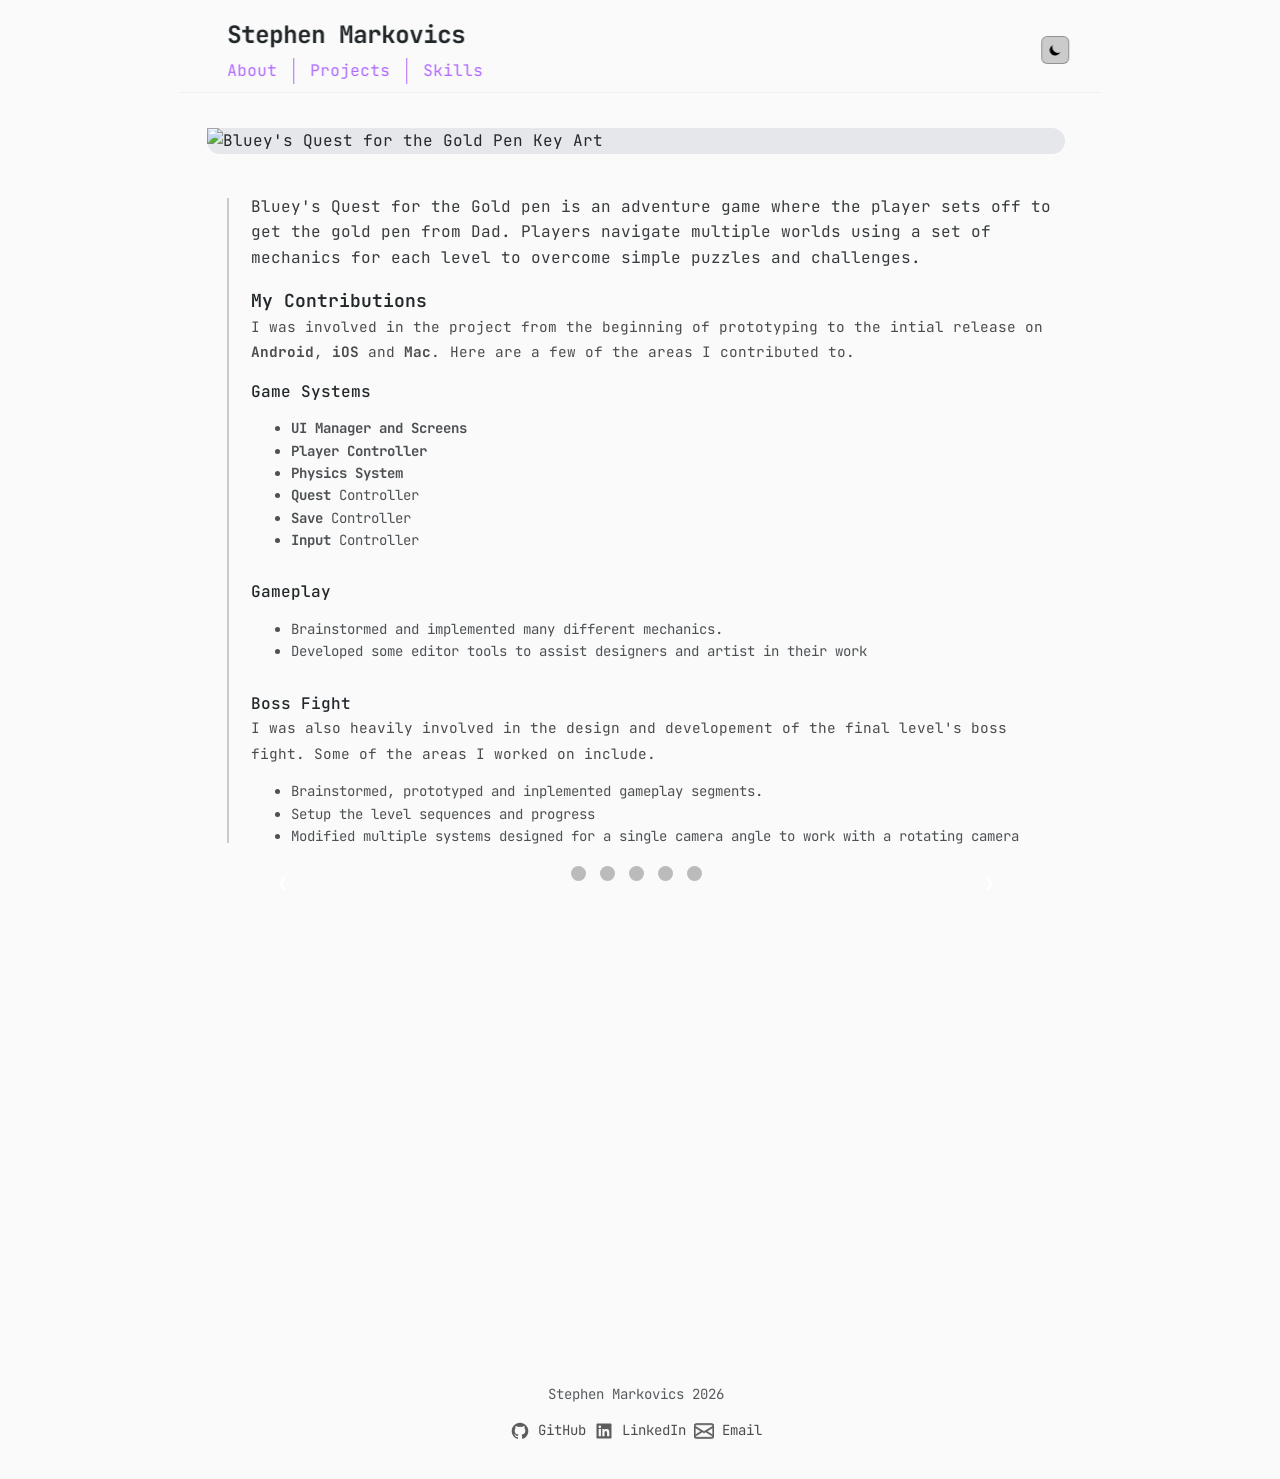
==== commit 8ad080f2: "Fixed footer to include links" ====
--- a/docs/BlueysQuest.html
+++ b/docs/BlueysQuest.html
@@ -149,9 +149,24 @@
          </div>
       </main>
       <!-- Footer -->
-      <div class="mx-auto max-w-3xl px-4 sm:px-8 py-8 text-center text-sm opacity-75">
-         <p>Stephen Markovics 2026</p>
-      </div>
+    <div class="mx-auto max-w-3xl px-4 sm:px-8 py-8 text-center text-sm opacity-75">
+        <p>Stephen Markovics 2026</p>
+
+        <a href="https://github.com/smarkovics" target="_blank" rel="noopener" style="display:inline-flex;align-items:center;gap:0.5rem;text-decoration:none;color:var(--color-accent-2);">
+    <svg stroke="currentColor" fill="currentColor" stroke-width="0" viewBox="0 0 24 24" aria-hidden="true" style="width:20px;height:20px;opacity:0.9;" xmlns="http://www.w3.org/2000/svg"><path fill-rule="evenodd" clip-rule="evenodd" d="M12.026 2c-5.509 0-9.974 4.465-9.974 9.974 0 4.406 2.857 8.145 6.821 9.465.499.09.679-.217.679-.481 0-.237-.008-.865-.011-1.696-2.775.602-3.361-1.338-3.361-1.338-.452-1.152-1.107-1.459-1.107-1.459-.905-.619.069-.605.069-.605 1.002.07 1.527 1.028 1.527 1.028.89 1.524 2.336 1.084 2.902.829.091-.645.351-1.085.635-1.334-2.214-.251-4.542-1.107-4.542-4.93 0-1.087.389-1.979 1.024-2.675-.101-.253-.446-1.268.099-2.64 0 0 .837-.269 2.742 1.021a9.582 9.582 0 0 1 2.496-.336 9.554 9.554 0 0 1 2.496.336c1.906-1.291 2.742-1.021 2.742-1.021.545 1.372.203 2.387.099 2.64.64.696 1.024 1.587 1.024 2.675 0 3.833-2.33 4.675-4.552 4.922.355.308.675.916.675 1.846 0 1.334-.012 2.41-.012 2.737 0 .267.178.577.687.479C19.146 20.115 22 16.379 22 11.974 22 6.465 17.535 2 12.026 2z"></path></svg>
+    <span>GitHub</span>
+  </a>
+  
+  <a href="https://www.linkedin.com/in/stephen-markovics/" target="_blank" rel="noopener" style="display:inline-flex;align-items:center;gap:0.5rem;text-decoration:none;color:var(--color-accent-2);">
+    <svg stroke="currentColor" fill="currentColor" stroke-width="0" viewBox="0 0 24 24" aria-hidden="true" style="width:20px;height:20px;opacity:0.9;" xmlns="http://www.w3.org/2000/svg"><path d="M20 3H4a1 1 0 0 0-1 1v16a1 1 0 0 0 1 1h16a1 1 0 0 0 1-1V4a1 1 0 0 0-1-1zM8.339 18.337H5.667v-8.59h2.672v8.59zM7.003 8.574a1.548 1.548 0 1 1 0-3.096 1.548 1.548 0 0 1 0 3.096zm11.335 9.763h-2.669V14.16c0-.996-.018-2.277-1.388-2.277-1.39 0-1.601 1.086-1.601 2.207v4.248h-2.667v-8.59h2.56v1.174h.037c.355-.675 1.227-1.387 2.524-1.387 2.704 0 3.203 1.778 3.203 4.092v4.71z"></path></svg>
+    <span>LinkedIn</span>
+  </a>
+  
+  <a href="mailto:smarkovics00@gmail.com" style="display:inline-flex;align-items:center;gap:0.5rem;text-decoration:none;color:var(--color-accent-2);">
+    <svg xmlns="http://www.w3.org/2000/svg" width="16" height="16" fill="currentColor" class="bi bi-envelope" viewBox="0 0 16 16" style="width:20px;height:20px;opacity:0.9;"> <path d="M0 4a2 2 0 0 1 2-2h12a2 2 0 0 1 2 2v8a2 2 0 0 1-2 2H2a2 2 0 0 1-2-2zm2-1a1 1 0 0 0-1 1v.217l7 4.2 7-4.2V4a1 1 0 0 0-1-1zm13 2.383-4.708 2.825L15 11.105zm-.034 6.876-5.64-3.471L8 9.583l-1.326-.795-5.64 3.47A1 1 0 0 0 2 13h12a1 1 0 0 0 .966-.741M1 11.105l4.708-2.897L1 5.383z" stroke="currentColor" stroke-width="0.5"/></svg>
+  <span>Email</span>
+  </a>
+    </div>
       <script src="/script.js"></script>
    </body>
 </html>
--- a/docs/styles.css
+++ b/docs/styles.css
@@ -466,6 +466,14 @@
     max-width: none; /* Allow prose to use full container width */
 }
 
+.prose h1noborder{
+    color: var(--color-accent-2);
+    font-weight: 600;
+    line-height: 1.25;
+    margin-top: 0.5rem;
+    margin-bottom: 0.5rem;
+}
+
 .prose h1, .prose h2, .prose h3, .prose h4, .prose h5, .prose h6 {
     color: var(--color-accent-2);
     font-weight: 600;
@@ -475,6 +483,7 @@
 }
 
 .prose h1 { font-size: 2.25rem; }
+.prose h1noborder { font-size: 2.25rem; }
 .prose h2 { font-size: 1.875rem; }
 .prose h3 { font-size: 1.5rem; }
 .prose h4 { font-size: 1.25rem; }
@@ -687,6 +696,7 @@
     }
     
     .prose h1 { font-size: 1.875rem; }
+    .prose h1noborder { font-size: 1.875rem; }
     .prose h2 { font-size: 1.5rem; }
     .prose h3 { font-size: 1.25rem; }
     
@@ -896,6 +906,23 @@
 
 ::-webkit-scrollbar-thumb:hover {
     background: var(--color-accent-2);
+}
+
+.tag {
+    font-size: 0.75rem;
+    font-weight: 600;
+    text-transform: uppercase;
+    letter-spacing: 0.025em;
+    padding: 0.25rem 0.5rem;
+    border-radius: 0.25rem;
+    border: 1px solid;
+    transition: opacity 0.2s ease;
+}
+
+.tag-safety {
+    background-color: color-mix(in srgb, #ef4444 15%, transparent);
+    border-color: #ef4444;
+    color: #ef4444;
 }
 
 /* Publication card styles */
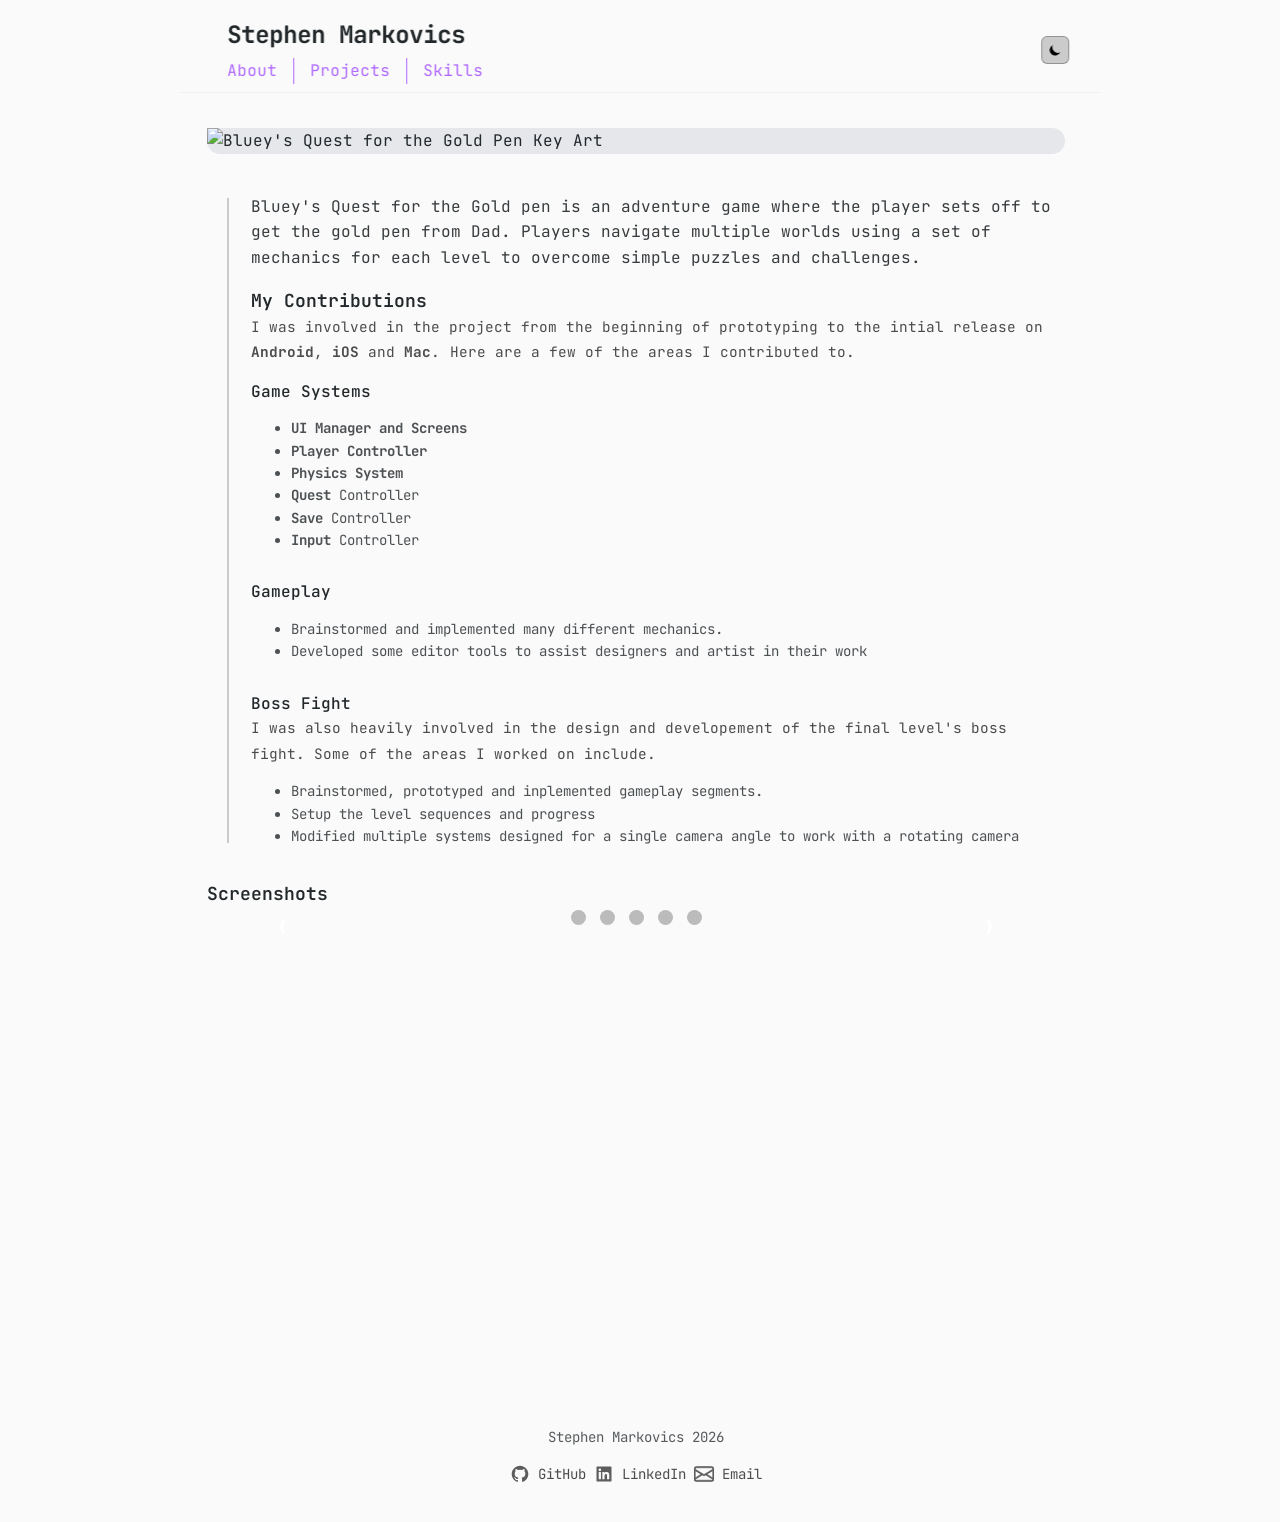
==== commit 72f690f2: "Cleaned up html formatting and added screenshots header" ====
--- a/docs/BlueysQuest.html
+++ b/docs/BlueysQuest.html
@@ -115,6 +115,11 @@
                </div>
             </div>
          </div>
+         <div>
+            <span>
+               <h3 class="projects-title">Screenshots</h3>
+            </span>
+         </div>
          <!-- Slideshow container -->
          <div class="slideshow-container">
             <!-- Full-width images with number and caption text -->
@@ -149,24 +154,27 @@
          </div>
       </main>
       <!-- Footer -->
-    <div class="mx-auto max-w-3xl px-4 sm:px-8 py-8 text-center text-sm opacity-75">
-        <p>Stephen Markovics 2026</p>
-
-        <a href="https://github.com/smarkovics" target="_blank" rel="noopener" style="display:inline-flex;align-items:center;gap:0.5rem;text-decoration:none;color:var(--color-accent-2);">
-    <svg stroke="currentColor" fill="currentColor" stroke-width="0" viewBox="0 0 24 24" aria-hidden="true" style="width:20px;height:20px;opacity:0.9;" xmlns="http://www.w3.org/2000/svg"><path fill-rule="evenodd" clip-rule="evenodd" d="M12.026 2c-5.509 0-9.974 4.465-9.974 9.974 0 4.406 2.857 8.145 6.821 9.465.499.09.679-.217.679-.481 0-.237-.008-.865-.011-1.696-2.775.602-3.361-1.338-3.361-1.338-.452-1.152-1.107-1.459-1.107-1.459-.905-.619.069-.605.069-.605 1.002.07 1.527 1.028 1.527 1.028.89 1.524 2.336 1.084 2.902.829.091-.645.351-1.085.635-1.334-2.214-.251-4.542-1.107-4.542-4.93 0-1.087.389-1.979 1.024-2.675-.101-.253-.446-1.268.099-2.64 0 0 .837-.269 2.742 1.021a9.582 9.582 0 0 1 2.496-.336 9.554 9.554 0 0 1 2.496.336c1.906-1.291 2.742-1.021 2.742-1.021.545 1.372.203 2.387.099 2.64.64.696 1.024 1.587 1.024 2.675 0 3.833-2.33 4.675-4.552 4.922.355.308.675.916.675 1.846 0 1.334-.012 2.41-.012 2.737 0 .267.178.577.687.479C19.146 20.115 22 16.379 22 11.974 22 6.465 17.535 2 12.026 2z"></path></svg>
-    <span>GitHub</span>
-  </a>
-  
-  <a href="https://www.linkedin.com/in/stephen-markovics/" target="_blank" rel="noopener" style="display:inline-flex;align-items:center;gap:0.5rem;text-decoration:none;color:var(--color-accent-2);">
-    <svg stroke="currentColor" fill="currentColor" stroke-width="0" viewBox="0 0 24 24" aria-hidden="true" style="width:20px;height:20px;opacity:0.9;" xmlns="http://www.w3.org/2000/svg"><path d="M20 3H4a1 1 0 0 0-1 1v16a1 1 0 0 0 1 1h16a1 1 0 0 0 1-1V4a1 1 0 0 0-1-1zM8.339 18.337H5.667v-8.59h2.672v8.59zM7.003 8.574a1.548 1.548 0 1 1 0-3.096 1.548 1.548 0 0 1 0 3.096zm11.335 9.763h-2.669V14.16c0-.996-.018-2.277-1.388-2.277-1.39 0-1.601 1.086-1.601 2.207v4.248h-2.667v-8.59h2.56v1.174h.037c.355-.675 1.227-1.387 2.524-1.387 2.704 0 3.203 1.778 3.203 4.092v4.71z"></path></svg>
-    <span>LinkedIn</span>
-  </a>
-  
-  <a href="mailto:smarkovics00@gmail.com" style="display:inline-flex;align-items:center;gap:0.5rem;text-decoration:none;color:var(--color-accent-2);">
-    <svg xmlns="http://www.w3.org/2000/svg" width="16" height="16" fill="currentColor" class="bi bi-envelope" viewBox="0 0 16 16" style="width:20px;height:20px;opacity:0.9;"> <path d="M0 4a2 2 0 0 1 2-2h12a2 2 0 0 1 2 2v8a2 2 0 0 1-2 2H2a2 2 0 0 1-2-2zm2-1a1 1 0 0 0-1 1v.217l7 4.2 7-4.2V4a1 1 0 0 0-1-1zm13 2.383-4.708 2.825L15 11.105zm-.034 6.876-5.64-3.471L8 9.583l-1.326-.795-5.64 3.47A1 1 0 0 0 2 13h12a1 1 0 0 0 .966-.741M1 11.105l4.708-2.897L1 5.383z" stroke="currentColor" stroke-width="0.5"/></svg>
-  <span>Email</span>
-  </a>
-    </div>
+      <div class="mx-auto max-w-3xl px-4 sm:px-8 py-8 text-center text-sm opacity-75">
+         <p>Stephen Markovics 2026</p>
+         <a href="https://github.com/smarkovics" target="_blank" rel="noopener" style="display:inline-flex;align-items:center;gap:0.5rem;text-decoration:none;color:var(--color-accent-2);">
+            <svg stroke="currentColor" fill="currentColor" stroke-width="0" viewBox="0 0 24 24" aria-hidden="true" style="width:20px;height:20px;opacity:0.9;" xmlns="http://www.w3.org/2000/svg">
+               <path fill-rule="evenodd" clip-rule="evenodd" d="M12.026 2c-5.509 0-9.974 4.465-9.974 9.974 0 4.406 2.857 8.145 6.821 9.465.499.09.679-.217.679-.481 0-.237-.008-.865-.011-1.696-2.775.602-3.361-1.338-3.361-1.338-.452-1.152-1.107-1.459-1.107-1.459-.905-.619.069-.605.069-.605 1.002.07 1.527 1.028 1.527 1.028.89 1.524 2.336 1.084 2.902.829.091-.645.351-1.085.635-1.334-2.214-.251-4.542-1.107-4.542-4.93 0-1.087.389-1.979 1.024-2.675-.101-.253-.446-1.268.099-2.64 0 0 .837-.269 2.742 1.021a9.582 9.582 0 0 1 2.496-.336 9.554 9.554 0 0 1 2.496.336c1.906-1.291 2.742-1.021 2.742-1.021.545 1.372.203 2.387.099 2.64.64.696 1.024 1.587 1.024 2.675 0 3.833-2.33 4.675-4.552 4.922.355.308.675.916.675 1.846 0 1.334-.012 2.41-.012 2.737 0 .267.178.577.687.479C19.146 20.115 22 16.379 22 11.974 22 6.465 17.535 2 12.026 2z"></path>
+            </svg>
+            <span>GitHub</span>
+         </a>
+         <a href="https://www.linkedin.com/in/stephen-markovics/" target="_blank" rel="noopener" style="display:inline-flex;align-items:center;gap:0.5rem;text-decoration:none;color:var(--color-accent-2);">
+            <svg stroke="currentColor" fill="currentColor" stroke-width="0" viewBox="0 0 24 24" aria-hidden="true" style="width:20px;height:20px;opacity:0.9;" xmlns="http://www.w3.org/2000/svg">
+               <path d="M20 3H4a1 1 0 0 0-1 1v16a1 1 0 0 0 1 1h16a1 1 0 0 0 1-1V4a1 1 0 0 0-1-1zM8.339 18.337H5.667v-8.59h2.672v8.59zM7.003 8.574a1.548 1.548 0 1 1 0-3.096 1.548 1.548 0 0 1 0 3.096zm11.335 9.763h-2.669V14.16c0-.996-.018-2.277-1.388-2.277-1.39 0-1.601 1.086-1.601 2.207v4.248h-2.667v-8.59h2.56v1.174h.037c.355-.675 1.227-1.387 2.524-1.387 2.704 0 3.203 1.778 3.203 4.092v4.71z"></path>
+            </svg>
+            <span>LinkedIn</span>
+         </a>
+         <a href="mailto:smarkovics00@gmail.com" style="display:inline-flex;align-items:center;gap:0.5rem;text-decoration:none;color:var(--color-accent-2);">
+            <svg xmlns="http://www.w3.org/2000/svg" width="16" height="16" fill="currentColor" class="bi bi-envelope" viewBox="0 0 16 16" style="width:20px;height:20px;opacity:0.9;">
+               <path d="M0 4a2 2 0 0 1 2-2h12a2 2 0 0 1 2 2v8a2 2 0 0 1-2 2H2a2 2 0 0 1-2-2zm2-1a1 1 0 0 0-1 1v.217l7 4.2 7-4.2V4a1 1 0 0 0-1-1zm13 2.383-4.708 2.825L15 11.105zm-.034 6.876-5.64-3.471L8 9.583l-1.326-.795-5.64 3.47A1 1 0 0 0 2 13h12a1 1 0 0 0 .966-.741M1 11.105l4.708-2.897L1 5.383z" stroke="currentColor" stroke-width="0.5"/>
+            </svg>
+            <span>Email</span>
+         </a>
+      </div>
       <script src="/script.js"></script>
    </body>
 </html>
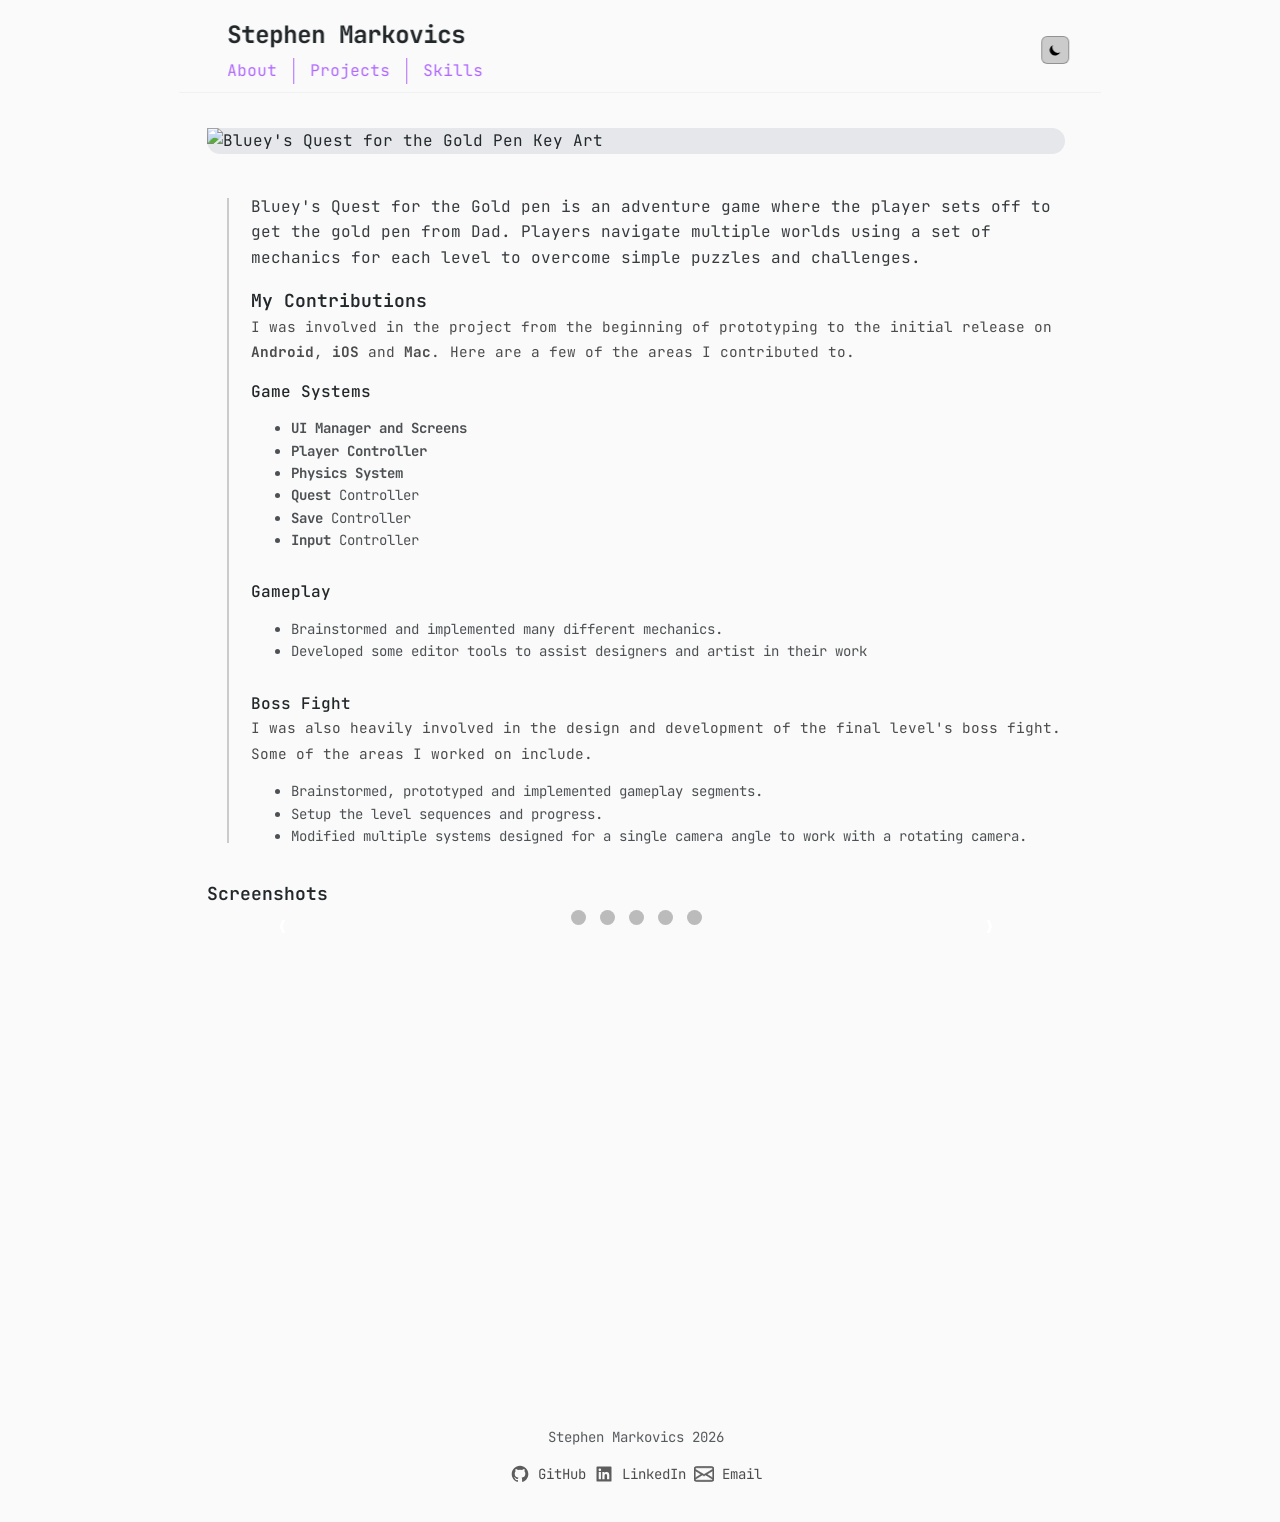
==== commit fae3697a: "Fixed some spelling mistakes" ====
--- a/docs/BlueysQuest.html
+++ b/docs/BlueysQuest.html
@@ -66,7 +66,7 @@
             <div class="timeline-item">
                <div class="timeline-header">
                   <span class="timeline-role">Bluey's Quest for the Gold pen is an adventure game where the player sets off to get the gold pen from Dad.
-                  Players navigate multiple worlds using a set of mechanics for each level to overcome simple puzzles and challenges.</span>
+                      Players navigate multiple worlds using a set of mechanics for each level to overcome simple puzzles and challenges.</span>
                </div>
                <div>
                   <span>
@@ -74,7 +74,7 @@
                   </span>
                </div>
                <div>
-                  <span class="timeline-meta">I was involved in the project from the beginning of prototyping to the intial release on <b>Android</b>, <b>iOS</b> and <b>Mac</b>.</span>
+                  <span class="timeline-meta">I was involved in the project from the beginning of prototyping to the initial release on <b>Android</b>, <b>iOS</b> and <b>Mac</b>.</span>
                   <span class="timeline-meta">Here are a few of the areas I contributed to.</span>
                </div>
                <div><span>
@@ -104,12 +104,12 @@
                </div>
                <h3 class="projects-subtitle">Boss Fight</h3>
                <div>
-                  <span class="timeline-meta">I was also heavily involved in the design and developement of the final level's boss fight. Some of the areas I worked on include.</span>
+                  <span class="timeline-meta">I was also heavily involved in the design and development of the final level's boss fight. Some of the areas I worked on include.</span>
                   <div class="projects-description">
                      <ul>
-                        <li>Brainstormed, prototyped and inplemented gameplay segments.</li>
-                        <li>Setup the level sequences and progress</li>
-                        <li>Modified multiple systems designed for a single camera angle to work with a rotating camera</li>
+                        <li>Brainstormed, prototyped and implemented gameplay segments.</li>
+                        <li>Setup the level sequences and progress.</li>
+                        <li>Modified multiple systems designed for a single camera angle to work with a rotating camera.</li>
                      </ul>
                   </div>
                </div>
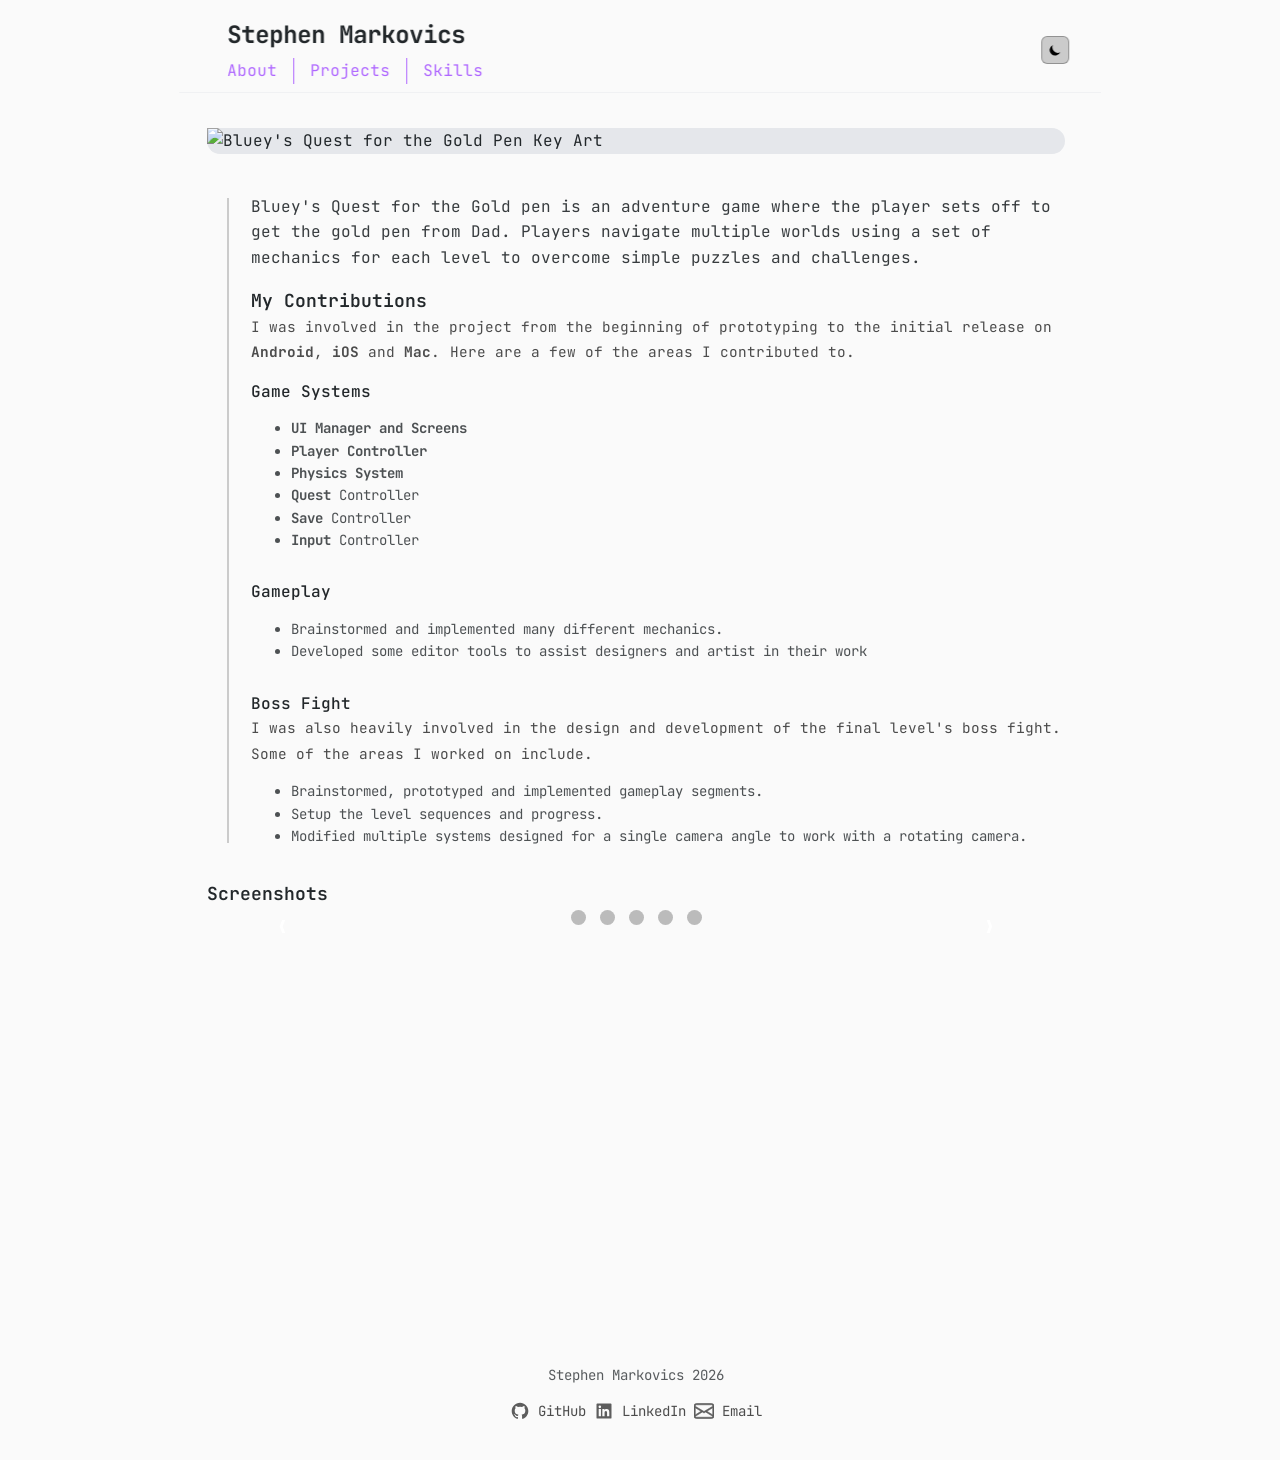
==== commit 01c83cbc: "Fixed video styling to make it fit to screen size." ====
--- a/docs/BlueysQuest.html
+++ b/docs/BlueysQuest.html
@@ -149,8 +149,10 @@
                <span class="dot" onclick="currentSlide(5)"></span>
             </div>
          </div>
-         <div class="projects-video">
+         <div class="video-wrap">
+            <div class="video-container">
             <iframe width="750" height="500" src="https://www.youtube.com/embed/oKU8x4jIFO8" title="Bluey&#39;s Quest for the Gold Pen - Official Launch Trailer" frameborder="0" allow="accelerometer; autoplay; clipboard-write; encrypted-media; gyroscope; picture-in-picture; web-share" referrerpolicy="strict-origin-when-cross-origin" allowfullscreen></iframe>
+            </div>
          </div>
       </main>
       <!-- Footer -->
--- a/docs/styles.css
+++ b/docs/styles.css
@@ -1059,6 +1059,31 @@
     object-fit: cover; 
 }
 
+.video-wrap {
+  width: 100%;
+  max-width: 600px; 
+  margin: auto; 
+}
+
+embed, iframe, object {
+  max-width: 100%;
+}
+
+.video-container {
+  position: relative;
+  overflow: hidden;
+  height: 0;
+  padding-bottom: 56.25%;
+
+  iframe,  object,  embed {
+    position: absolute;
+    top: 0;
+    left: 0;
+    width: 100%;
+    height: 100%;
+  }
+}
+
 /* */
 /* Slideshow container */
 .slideshow-container {
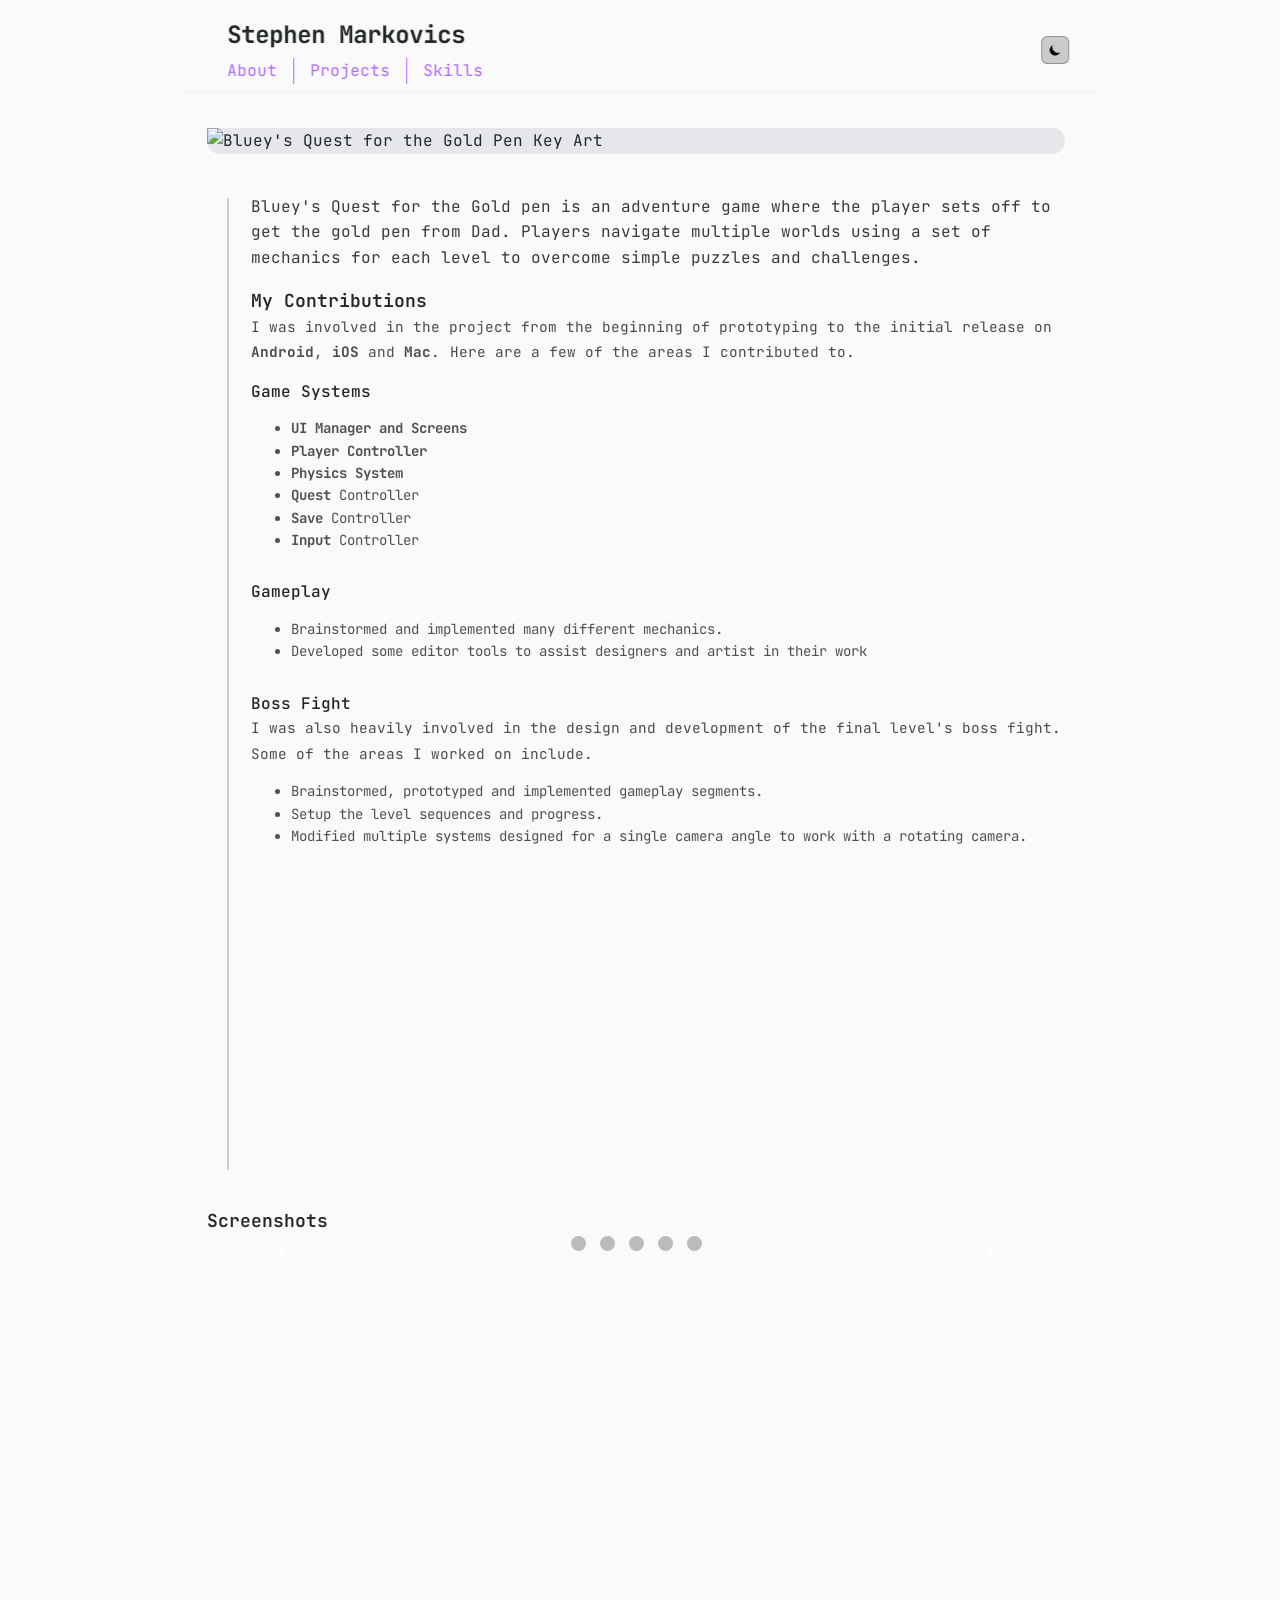
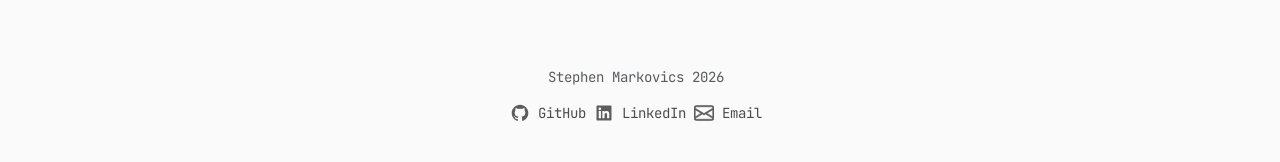
==== commit a19f7131: "Added Boss fight gameplay video" ====
--- a/docs/BlueysQuest.html
+++ b/docs/BlueysQuest.html
@@ -112,6 +112,11 @@
                         <li>Modified multiple systems designed for a single camera angle to work with a rotating camera.</li>
                      </ul>
                   </div>
+                  <div class="video-wrap">
+            <div class="video-container">
+            <iframe width="500" height="300" src="https://www.youtube.com/embed/tNH2SB0Rr4A" title="Bluey&#39;s Quest for the Gold Pen - Boss Fight" frameborder="0" allow="accelerometer; autoplay; clipboard-write; encrypted-media; gyroscope; picture-in-picture; web-share" referrerpolicy="strict-origin-when-cross-origin" allowfullscreen></iframe>
+            </div>
+         </div>
                </div>
             </div>
          </div>
--- a/docs/styles.css
+++ b/docs/styles.css
@@ -1060,9 +1060,10 @@
 }
 
 .video-wrap {
-  width: 100%;
-  max-width: 600px; 
-  margin: auto; 
+    padding-left: 2.75rem;
+    width: 100%;
+    max-width: 600px; 
+    margin: auto; 
 }
 
 embed, iframe, object {
@@ -1070,6 +1071,27 @@
 }
 
 .video-container {
+  position: relative;
+  overflow: hidden;
+  height: 0;
+  padding-bottom: 56.25%;
+
+  iframe,  object,  embed {
+    position: absolute;
+    top: 0;
+    left: 0;
+    width: 100%;
+    height: 100%;
+  }
+}
+
+.subvideo-wrap {
+  width: 100%;
+  max-width: 500px; 
+  margin: auto; 
+}
+
+.subvideo-container {
   position: relative;
   overflow: hidden;
   height: 0;
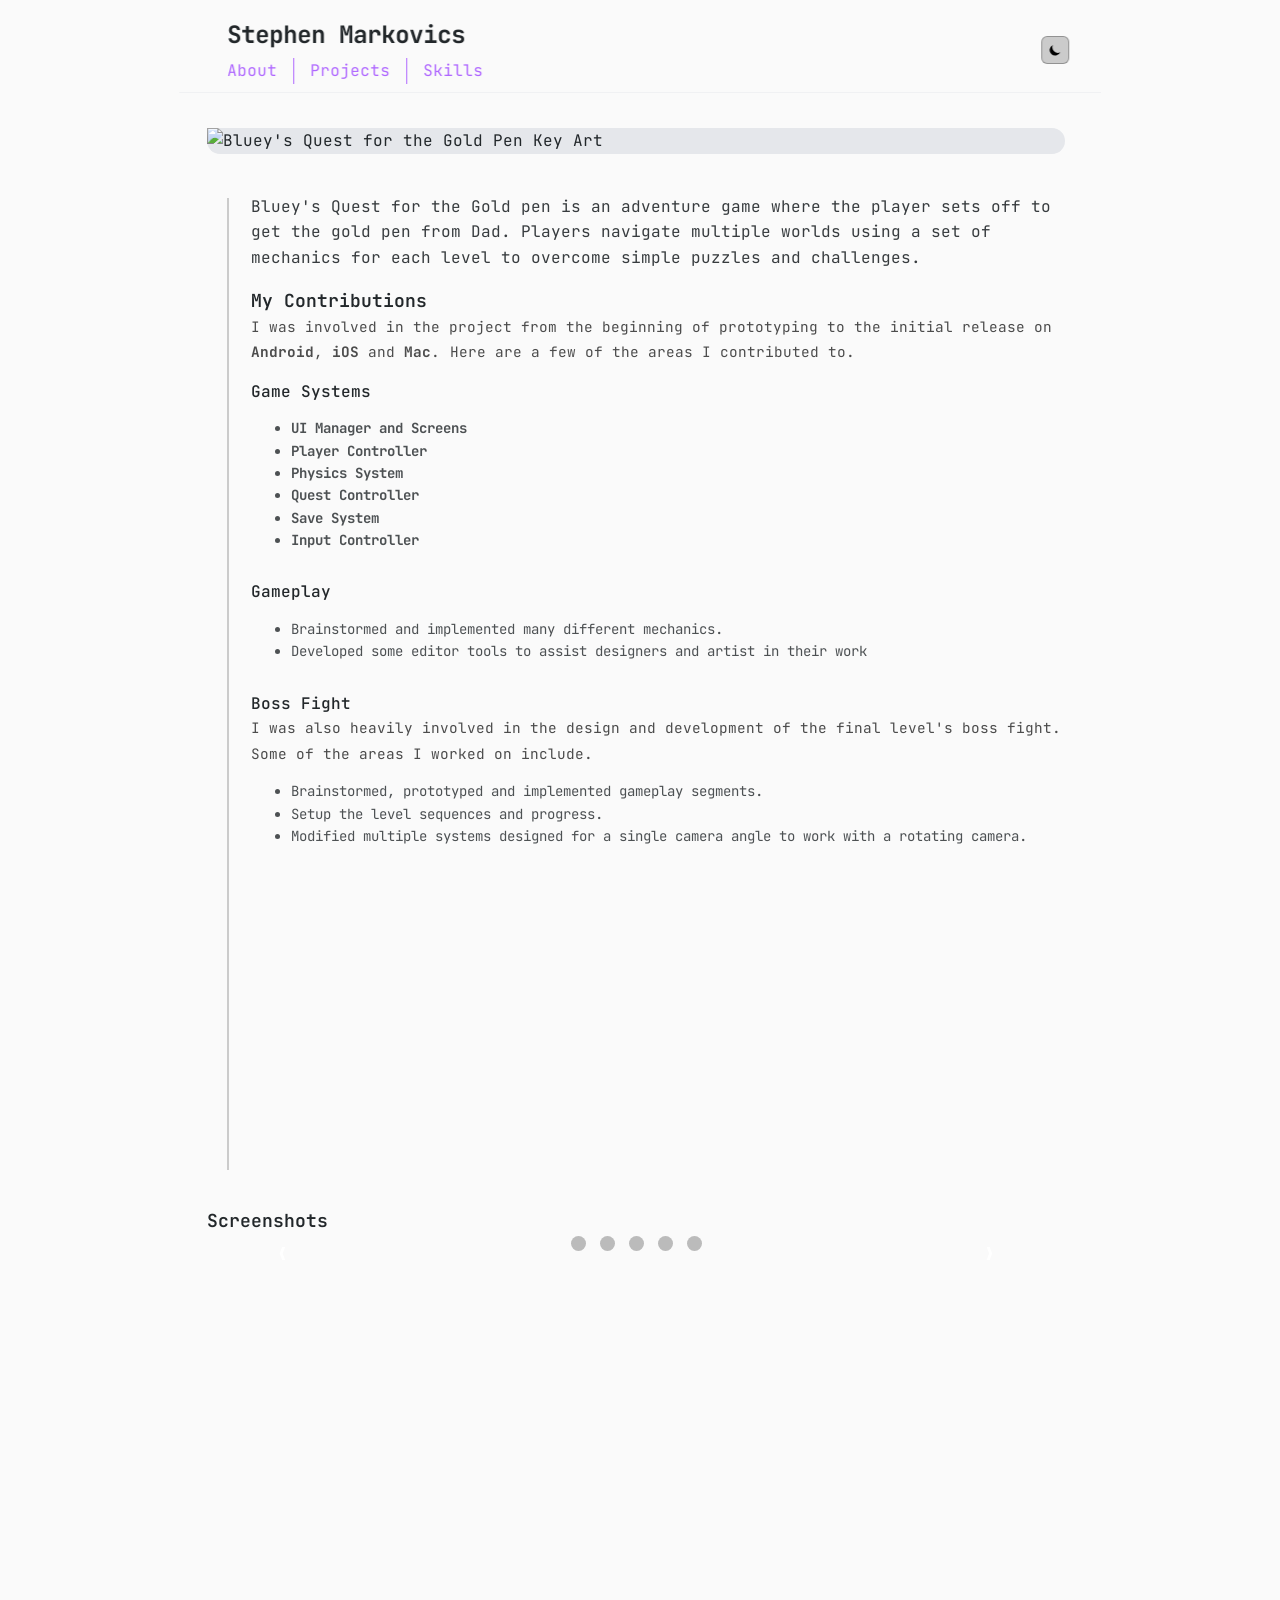
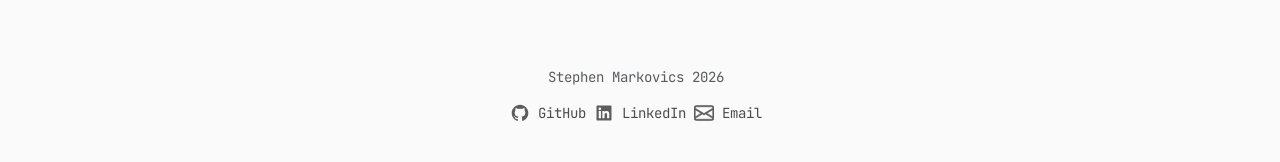
==== commit c83308fc: "Adjusted Bluey page" ====
--- a/docs/BlueysQuest.html
+++ b/docs/BlueysQuest.html
@@ -88,9 +88,9 @@
                      <li><b>UI Manager and Screens</b></li>
                      <li><b>Player Controller</b></li>
                      <li><b>Physics System</b></li>
-                     <li><b>Quest</b> Controller</li>
-                     <li><b>Save</b> Controller</li>
-                     <li><b>Input</b> Controller</li>
+                     <li><b>Quest Controller</b></li>
+                     <li><b>Save System</b></li>
+                     <li><b>Input Controller</b></li>
                   </ul>
                </div>
                <h3 class="projects-subtitle">
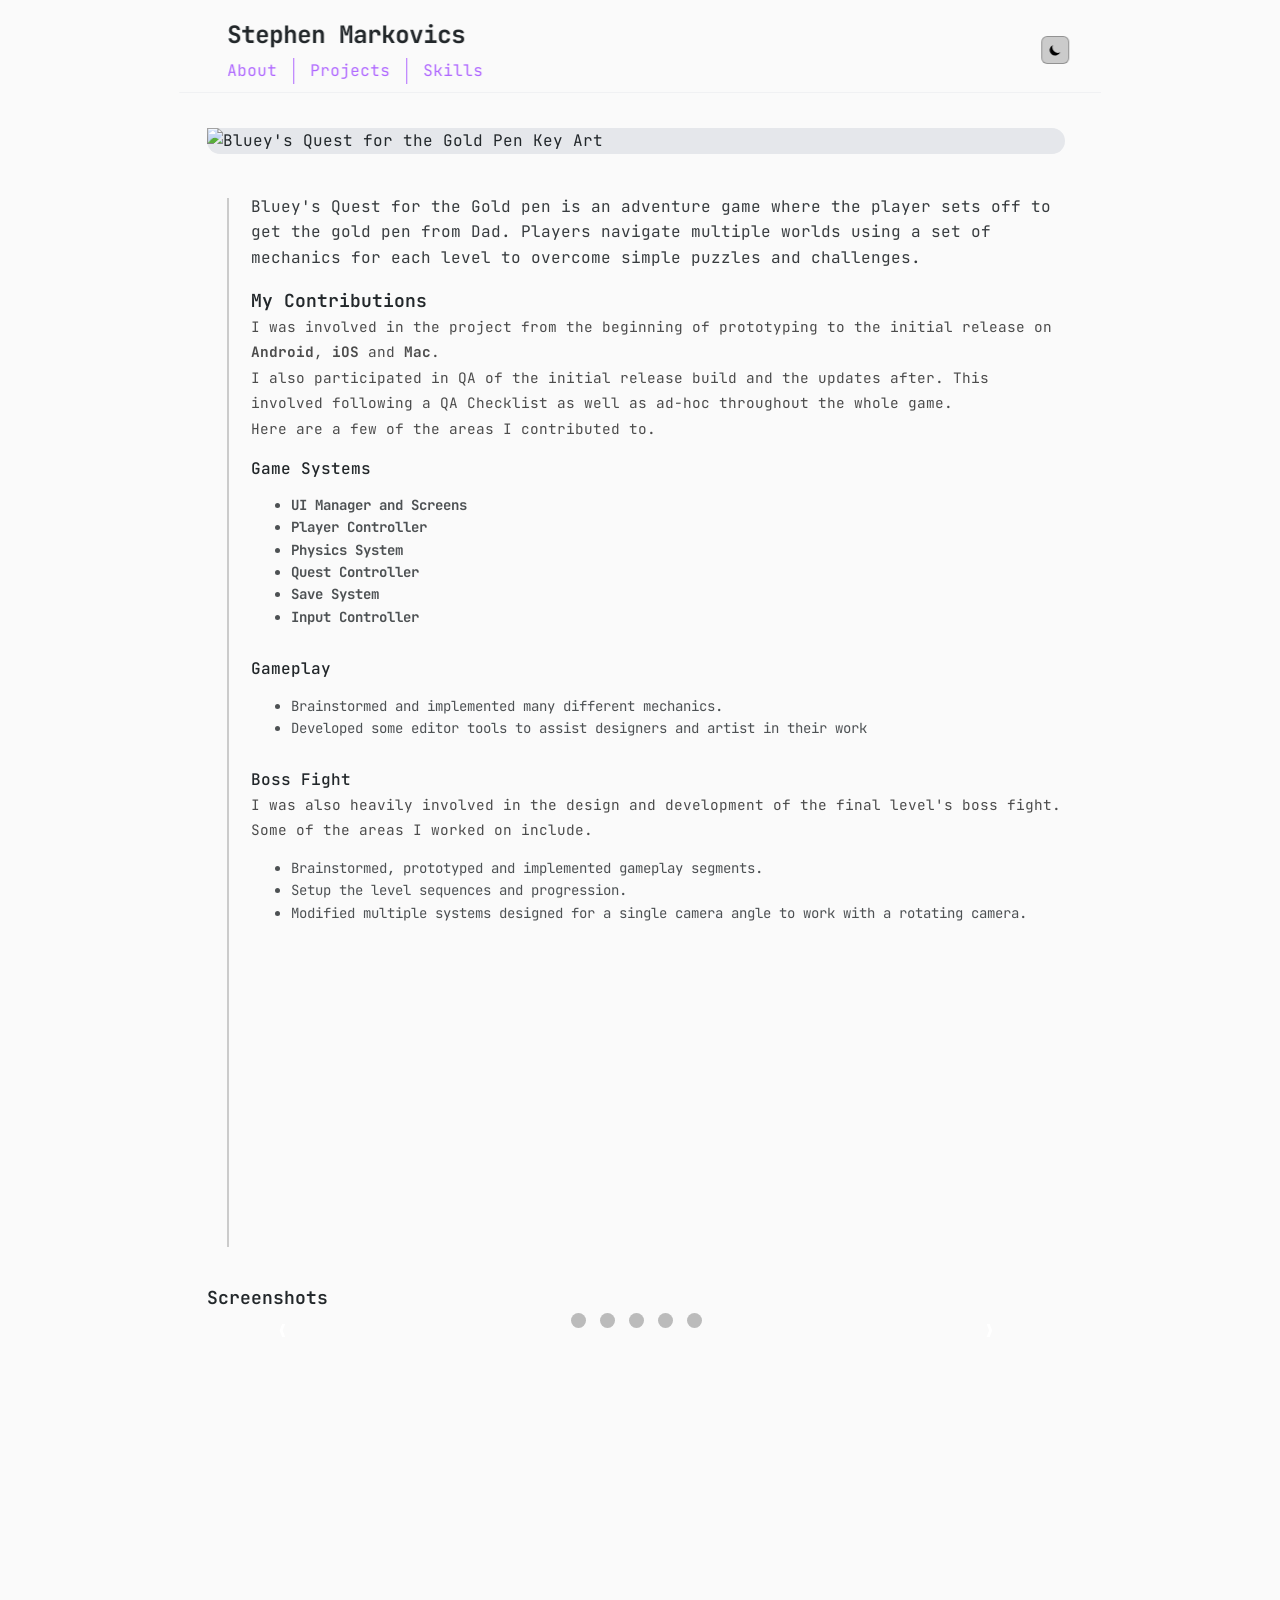
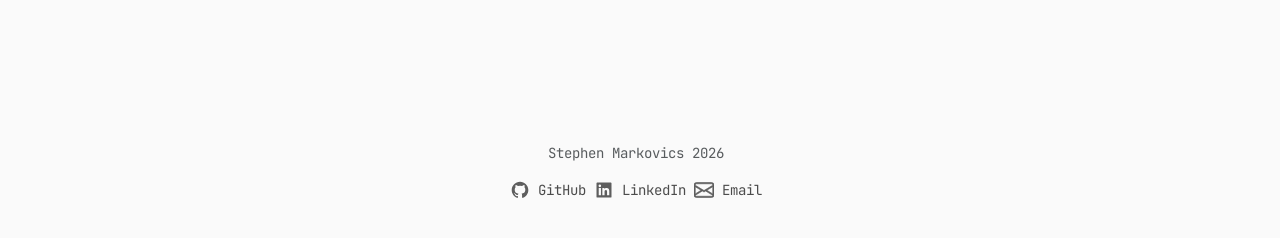
==== commit cece8c0a: "Updated Bluey page" ====
--- a/docs/BlueysQuest.html
+++ b/docs/BlueysQuest.html
@@ -75,6 +75,9 @@
                </div>
                <div>
                   <span class="timeline-meta">I was involved in the project from the beginning of prototyping to the initial release on <b>Android</b>, <b>iOS</b> and <b>Mac</b>.</span>
+                  <span class="timeline-meta"><br>I also participated in QA of the initial release build and the updates after. This involved following a QA Checklist 
+                     as well as ad-hoc throughout the whole game.<br>
+                  </span>
                   <span class="timeline-meta">Here are a few of the areas I contributed to.</span>
                </div>
                <div><span>
@@ -108,7 +111,7 @@
                   <div class="projects-description">
                      <ul>
                         <li>Brainstormed, prototyped and implemented gameplay segments.</li>
-                        <li>Setup the level sequences and progress.</li>
+                        <li>Setup the level sequences and progression.</li>
                         <li>Modified multiple systems designed for a single camera angle to work with a rotating camera.</li>
                      </ul>
                   </div>
